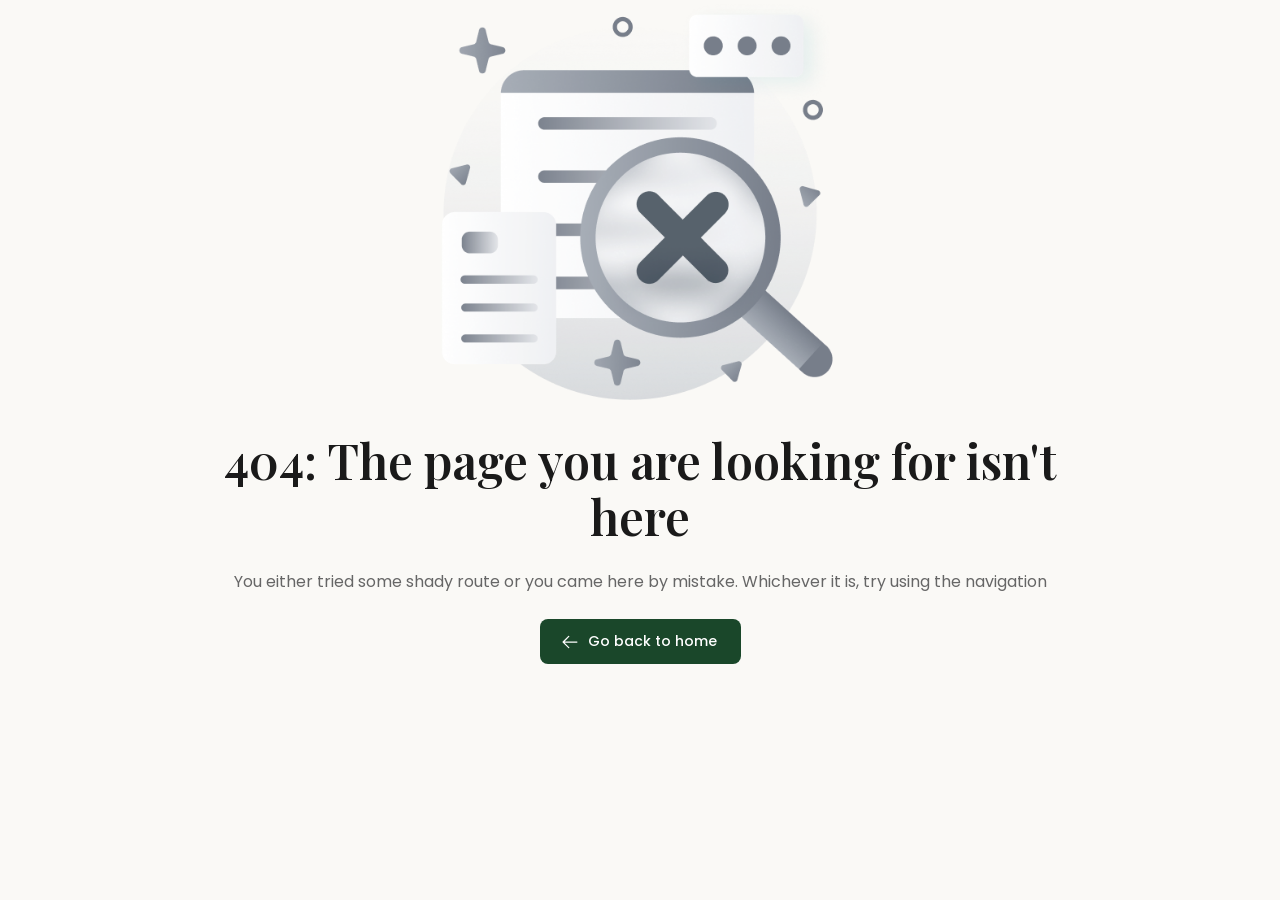
==== 404/index.html @ f844dce5 "deploy: Ismail731404/adfas@ea0cb44b794d1dcf2e2ff3927af89f14ff716cb0" ====
<!DOCTYPE html><!--qWF_VQeGo8_EZ6S8WyjeH--><html lang="fr" class="playfair_display_b4a7e726-module__pFSNSa__variable poppins_3e157e41-module__euozaW__variable"><head><meta charSet="utf-8"/><meta name="viewport" content="width=device-width, initial-scale=1"/><link rel="preload" as="image" href="/assets/error-404.png"/><link rel="stylesheet" href="/_next/static/chunks/2af0fd96972ddc13.css" data-precedence="next"/><link rel="preload" as="script" fetchPriority="low" href="/_next/static/chunks/475fa0f5a019bf38.js"/><script src="/_next/static/chunks/8a8ef77865bda9e6.js" async=""></script><script src="/_next/static/chunks/652ad0aa26265c47.js" async=""></script><script src="/_next/static/chunks/023d923a37d494fc.js" async=""></script><script src="/_next/static/chunks/turbopack-01e0362698073b89.js" async=""></script><script src="/_next/static/chunks/37f4055eabd8ec3e.js" async=""></script><script src="/_next/static/chunks/8a0452ec3f729c28.js" async=""></script><script src="/_next/static/chunks/247eb132b7f7b574.js" async=""></script><script src="/_next/static/chunks/99c4fde0dee5b183.js" async=""></script><meta name="robots" content="noindex"/><meta name="next-size-adjust" content=""/><title>Not found | Myrtea Kit | ADFAS</title><meta name="description" content="ADFAS est une association humanitaire et socio-culturelle œuvrant pour renforcer les liens entre la France et Djibouti. Découvrez nos projets, événements et rejoignez-nous !"/><meta name="author" content="ADFAS"/><meta name="keywords" content="ADFAS,Djibouti,France,association,humanitaire,solidarité,culture djiboutienne,franco-djiboutien"/><meta property="og:title" content="ADFAS - Association Djiboutienne de France pour l&#x27;Amitié et la Solidarité"/><meta property="og:description" content="Association humanitaire et socio-culturelle pour renforcer les liens entre la France et Djibouti."/><meta property="og:url" content="https://adfas.fr/"/><meta property="og:site_name" content="ADFAS"/><meta property="og:locale" content="fr_FR"/><meta property="og:type" content="website"/><meta name="twitter:card" content="summary"/><meta name="twitter:title" content="ADFAS - Association Djiboutienne de France pour l&#x27;Amitié et la Solidarité"/><meta name="twitter:description" content="Association humanitaire et socio-culturelle pour renforcer les liens entre la France et Djibouti."/><script src="/_next/static/chunks/a6dad97d9634a72d.js" noModule=""></script></head><body><div hidden=""><!--$--><!--/$--></div><style data-emotion="css-global d9f7e2">html{-webkit-font-smoothing:antialiased;-moz-osx-font-smoothing:grayscale;box-sizing:border-box;-webkit-text-size-adjust:100%;}*,*::before,*::after{box-sizing:inherit;}strong,b{font-weight:700;}body{margin:0;color:#1a1a1a;font-family:'Poppins',sans-serif;font-size:1rem;line-height:1.7;font-weight:400;background-color:#faf9f6;}@media print{body{background-color:#fff;}}body::backdrop{background-color:#faf9f6;}</style><style data-emotion="css pq4j27">.css-pq4j27{-webkit-align-items:center;-webkit-box-align:center;-ms-flex-align:center;align-items:center;display:-webkit-box;display:-webkit-flex;display:-ms-flexbox;display:flex;-webkit-box-pack:center;-ms-flex-pack:center;-webkit-justify-content:center;justify-content:center;min-height:100%;}</style><main class="MuiBox-root css-pq4j27"><style data-emotion="css 1ny3ri0">.css-1ny3ri0{display:-webkit-box;display:-webkit-flex;display:-ms-flexbox;display:flex;-webkit-flex-direction:column;-ms-flex-direction:column;flex-direction:column;-webkit-align-items:center;-webkit-box-align:center;-ms-flex-align:center;align-items:center;max-width:900px;}.css-1ny3ri0>:not(style):not(style){margin:0;}.css-1ny3ri0>:not(style)~:not(style){margin-top:24px;}</style><div class="MuiStack-root css-1ny3ri0"><div class="MuiBox-root css-0"><style data-emotion="css 1hm4y2z">.css-1hm4y2z{display:inline-block;height:auto;max-width:100%;width:400px;}</style><img class="MuiBox-root css-1hm4y2z" alt="Under development" src="/assets/error-404.png"/></div><style data-emotion="css 1uwu9wa">.css-1uwu9wa{margin:0;font-family:'Playfair Display','Georgia',serif;font-weight:600;font-size:3rem;line-height:1.167;text-align:center;}</style><h3 class="MuiTypography-root MuiTypography-h3 css-1uwu9wa">404: The page you are looking for isn&#x27;t here</h3><style data-emotion="css 3t7s2y">.css-3t7s2y{margin:0;font-family:'Poppins',sans-serif;font-size:1rem;line-height:1.7;font-weight:400;color:#666666;text-align:center;}</style><p class="MuiTypography-root MuiTypography-body1 css-3t7s2y">You either tried some shady route or you came here by mistake. Whichever it is, try using the navigation</p><a href="/"><style data-emotion="css 1008lcg">.css-1008lcg{font-family:'Poppins',sans-serif;font-weight:500;text-transform:none;font-size:0.875rem;line-height:1.75;min-width:64px;padding:6px 16px;border:0;border-radius:8px;-webkit-transition:background-color 250ms cubic-bezier(0.4, 0, 0.2, 1) 0ms,box-shadow 250ms cubic-bezier(0.4, 0, 0.2, 1) 0ms,border-color 250ms cubic-bezier(0.4, 0, 0.2, 1) 0ms,color 250ms cubic-bezier(0.4, 0, 0.2, 1) 0ms;transition:background-color 250ms cubic-bezier(0.4, 0, 0.2, 1) 0ms,box-shadow 250ms cubic-bezier(0.4, 0, 0.2, 1) 0ms,border-color 250ms cubic-bezier(0.4, 0, 0.2, 1) 0ms,color 250ms cubic-bezier(0.4, 0, 0.2, 1) 0ms;color:var(--variant-containedColor);background-color:var(--variant-containedBg);box-shadow:0px 3px 1px -2px rgba(0,0,0,0.2),0px 2px 2px 0px rgba(0,0,0,0.14),0px 1px 5px 0px rgba(0,0,0,0.12);--variant-textColor:#1a472a;--variant-outlinedColor:#1a472a;--variant-outlinedBorder:rgba(26, 71, 42, 0.5);--variant-containedColor:#ffffff;--variant-containedBg:#1a472a;-webkit-transition:background-color 250ms cubic-bezier(0.4, 0, 0.2, 1) 0ms,box-shadow 250ms cubic-bezier(0.4, 0, 0.2, 1) 0ms,border-color 250ms cubic-bezier(0.4, 0, 0.2, 1) 0ms;transition:background-color 250ms cubic-bezier(0.4, 0, 0.2, 1) 0ms,box-shadow 250ms cubic-bezier(0.4, 0, 0.2, 1) 0ms,border-color 250ms cubic-bezier(0.4, 0, 0.2, 1) 0ms;border-radius:8px;padding:10px 24px;-webkit-transition:all 0.3s ease;transition:all 0.3s ease;box-shadow:none;}.css-1008lcg:hover{-webkit-text-decoration:none;text-decoration:none;}.css-1008lcg.Mui-disabled{color:rgba(0, 0, 0, 0.26);}.css-1008lcg:hover{box-shadow:0px 2px 4px -1px rgba(0,0,0,0.2),0px 4px 5px 0px rgba(0,0,0,0.14),0px 1px 10px 0px rgba(0,0,0,0.12);}@media (hover: none){.css-1008lcg:hover{box-shadow:0px 3px 1px -2px rgba(0,0,0,0.2),0px 2px 2px 0px rgba(0,0,0,0.14),0px 1px 5px 0px rgba(0,0,0,0.12);}}.css-1008lcg:active{box-shadow:0px 5px 5px -3px rgba(0,0,0,0.2),0px 8px 10px 1px rgba(0,0,0,0.14),0px 3px 14px 2px rgba(0,0,0,0.12);}.css-1008lcg.Mui-focusVisible{box-shadow:0px 3px 5px -1px rgba(0,0,0,0.2),0px 6px 10px 0px rgba(0,0,0,0.14),0px 1px 18px 0px rgba(0,0,0,0.12);}.css-1008lcg.Mui-disabled{color:rgba(0, 0, 0, 0.26);box-shadow:none;background-color:rgba(0, 0, 0, 0.12);}@media (hover: hover){.css-1008lcg:hover{--variant-containedBg:#0d2818;--variant-textBg:rgba(26, 71, 42, 0.04);--variant-outlinedBorder:#1a472a;--variant-outlinedBg:rgba(26, 71, 42, 0.04);}}.css-1008lcg.MuiButton-loading{color:transparent;}.css-1008lcg:hover{box-shadow:0 4px 12px rgba(26, 71, 42, 0.25);}</style><style data-emotion="css 1jrzif3">.css-1jrzif3{display:-webkit-inline-box;display:-webkit-inline-flex;display:-ms-inline-flexbox;display:inline-flex;-webkit-align-items:center;-webkit-box-align:center;-ms-flex-align:center;align-items:center;-webkit-box-pack:center;-ms-flex-pack:center;-webkit-justify-content:center;justify-content:center;position:relative;box-sizing:border-box;-webkit-tap-highlight-color:transparent;background-color:transparent;outline:0;border:0;margin:0;border-radius:0;padding:0;cursor:pointer;-webkit-user-select:none;-moz-user-select:none;-ms-user-select:none;user-select:none;vertical-align:middle;-moz-appearance:none;-webkit-appearance:none;-webkit-text-decoration:none;text-decoration:none;color:inherit;font-family:'Poppins',sans-serif;font-weight:500;text-transform:none;font-size:0.875rem;line-height:1.75;min-width:64px;padding:6px 16px;border:0;border-radius:8px;-webkit-transition:background-color 250ms cubic-bezier(0.4, 0, 0.2, 1) 0ms,box-shadow 250ms cubic-bezier(0.4, 0, 0.2, 1) 0ms,border-color 250ms cubic-bezier(0.4, 0, 0.2, 1) 0ms,color 250ms cubic-bezier(0.4, 0, 0.2, 1) 0ms;transition:background-color 250ms cubic-bezier(0.4, 0, 0.2, 1) 0ms,box-shadow 250ms cubic-bezier(0.4, 0, 0.2, 1) 0ms,border-color 250ms cubic-bezier(0.4, 0, 0.2, 1) 0ms,color 250ms cubic-bezier(0.4, 0, 0.2, 1) 0ms;color:var(--variant-containedColor);background-color:var(--variant-containedBg);box-shadow:0px 3px 1px -2px rgba(0,0,0,0.2),0px 2px 2px 0px rgba(0,0,0,0.14),0px 1px 5px 0px rgba(0,0,0,0.12);--variant-textColor:#1a472a;--variant-outlinedColor:#1a472a;--variant-outlinedBorder:rgba(26, 71, 42, 0.5);--variant-containedColor:#ffffff;--variant-containedBg:#1a472a;-webkit-transition:background-color 250ms cubic-bezier(0.4, 0, 0.2, 1) 0ms,box-shadow 250ms cubic-bezier(0.4, 0, 0.2, 1) 0ms,border-color 250ms cubic-bezier(0.4, 0, 0.2, 1) 0ms;transition:background-color 250ms cubic-bezier(0.4, 0, 0.2, 1) 0ms,box-shadow 250ms cubic-bezier(0.4, 0, 0.2, 1) 0ms,border-color 250ms cubic-bezier(0.4, 0, 0.2, 1) 0ms;border-radius:8px;padding:10px 24px;-webkit-transition:all 0.3s ease;transition:all 0.3s ease;box-shadow:none;}.css-1jrzif3::-moz-focus-inner{border-style:none;}.css-1jrzif3.Mui-disabled{pointer-events:none;cursor:default;}@media print{.css-1jrzif3{-webkit-print-color-adjust:exact;color-adjust:exact;}}.css-1jrzif3:hover{-webkit-text-decoration:none;text-decoration:none;}.css-1jrzif3.Mui-disabled{color:rgba(0, 0, 0, 0.26);}.css-1jrzif3:hover{box-shadow:0px 2px 4px -1px rgba(0,0,0,0.2),0px 4px 5px 0px rgba(0,0,0,0.14),0px 1px 10px 0px rgba(0,0,0,0.12);}@media (hover: none){.css-1jrzif3:hover{box-shadow:0px 3px 1px -2px rgba(0,0,0,0.2),0px 2px 2px 0px rgba(0,0,0,0.14),0px 1px 5px 0px rgba(0,0,0,0.12);}}.css-1jrzif3:active{box-shadow:0px 5px 5px -3px rgba(0,0,0,0.2),0px 8px 10px 1px rgba(0,0,0,0.14),0px 3px 14px 2px rgba(0,0,0,0.12);}.css-1jrzif3.Mui-focusVisible{box-shadow:0px 3px 5px -1px rgba(0,0,0,0.2),0px 6px 10px 0px rgba(0,0,0,0.14),0px 1px 18px 0px rgba(0,0,0,0.12);}.css-1jrzif3.Mui-disabled{color:rgba(0, 0, 0, 0.26);box-shadow:none;background-color:rgba(0, 0, 0, 0.12);}@media (hover: hover){.css-1jrzif3:hover{--variant-containedBg:#0d2818;--variant-textBg:rgba(26, 71, 42, 0.04);--variant-outlinedBorder:#1a472a;--variant-outlinedBg:rgba(26, 71, 42, 0.04);}}.css-1jrzif3.MuiButton-loading{color:transparent;}.css-1jrzif3:hover{box-shadow:0 4px 12px rgba(26, 71, 42, 0.25);}</style><button class="MuiButtonBase-root MuiButton-root MuiButton-contained MuiButton-containedPrimary MuiButton-sizeMedium MuiButton-containedSizeMedium MuiButton-colorPrimary MuiButton-root MuiButton-contained MuiButton-containedPrimary MuiButton-sizeMedium MuiButton-containedSizeMedium MuiButton-colorPrimary css-1jrzif3" tabindex="0" type="button"><style data-emotion="css cveorv">.css-cveorv{display:inherit;margin-right:8px;margin-left:-4px;}.css-cveorv>*:nth-of-type(1){font-size:20px;}</style><span class="MuiButton-icon MuiButton-startIcon MuiButton-iconSizeMedium css-cveorv"><svg xmlns="http://www.w3.org/2000/svg" width="1em" height="1em" fill="currentColor" viewBox="0 0 256 256"><path d="M224,128a8,8,0,0,1-8,8H59.31l58.35,58.34a8,8,0,0,1-11.32,11.32l-72-72a8,8,0,0,1,0-11.32l72-72a8,8,0,0,1,11.32,11.32L59.31,120H216A8,8,0,0,1,224,128Z"></path></svg></span>Go back to home</button></a></div></main><!--$--><!--/$--><script src="/_next/static/chunks/475fa0f5a019bf38.js" id="_R_" async=""></script><script>(self.__next_f=self.__next_f||[]).push([0])</script><script>self.__next_f.push([1,"1:\"$Sreact.fragment\"\n2:I[63085,[\"/_next/static/chunks/37f4055eabd8ec3e.js\",\"/_next/static/chunks/8a0452ec3f729c28.js\",\"/_next/static/chunks/247eb132b7f7b574.js\"],\"AdfasThemeProvider\"]\n3:I[39756,[\"/_next/static/chunks/37f4055eabd8ec3e.js\",\"/_next/static/chunks/8a0452ec3f729c28.js\",\"/_next/static/chunks/247eb132b7f7b574.js\"],\"default\"]\n4:I[37457,[\"/_next/static/chunks/37f4055eabd8ec3e.js\",\"/_next/static/chunks/8a0452ec3f729c28.js\",\"/_next/static/chunks/247eb132b7f7b574.js\"],\"default\"]\n5:I[19646,[\"/_next/static/chunks/37f4055eabd8ec3e.js\",\"/_next/static/chunks/8a0452ec3f729c28.js\",\"/_next/static/chunks/247eb132b7f7b574.js\",\"/_next/static/chunks/99c4fde0dee5b183.js\"],\"default\"]\n6:I[614,[\"/_next/static/chunks/37f4055eabd8ec3e.js\",\"/_next/static/chunks/8a0452ec3f729c28.js\",\"/_next/static/chunks/247eb132b7f7b574.js\",\"/_next/static/chunks/99c4fde0dee5b183.js\"],\"default\"]\n7:I[26863,[\"/_next/static/chunks/37f4055eabd8ec3e.js\",\"/_next/static/chunks/8a0452ec3f729c28.js\",\"/_next/static/chunks/247eb132b7f7b574.js\",\"/_next/static/chunks/99c4fde0dee5b183.js\"],\"default\"]\n8:I[22016,[\"/_next/static/chunks/37f4055eabd8ec3e.js\",\"/_next/static/chunks/8a0452ec3f729c28.js\",\"/_next/static/chunks/247eb132b7f7b574.js\",\"/_next/static/chunks/99c4fde0dee5b183.js\"],\"\"]\n9:I[36807,[\"/_next/static/chunks/37f4055eabd8ec3e.js\",\"/_next/static/chunks/8a0452ec3f729c28.js\",\"/_next/static/chunks/247eb132b7f7b574.js\",\"/_next/static/chunks/99c4fde0dee5b183.js\"],\"default\"]\na:I[97367,[\"/_next/static/chunks/37f4055eabd8ec3e.js\",\"/_next/static/chunks/8a0452ec3f729c28.js\",\"/_next/static/chunks/247eb132b7f7b574.js\"],\"OutletBoundary\"]\nb:\"$Sreact.suspense\"\nd:I[97367,[\"/_next/static/chunks/37f4055eabd8ec3e.js\",\"/_next/static/chunks/8a0452ec3f729c28.js\",\"/_next/static/chunks/247eb132b7f7b574.js\"],\"ViewportBoundary\"]\nf:I[97367,[\"/_next/static/chunks/37f4055eabd8ec3e.js\",\"/_next/static/chunks/8a0452ec3f729c28.js\",\"/_next/static/chunks/247eb132b7f7b574.js\"],\"MetadataBoundary\"]\n11:I[68027,[\"/_next/static/chunks/37f4055eabd8ec3e.js\",\"/_next/static/chunks/8a0452ec3f729c28.js\",\"/_next/static/chunks/247eb132b7f7b574.js\"],\"default\"]\n:HL[\"/_next/static/chunks/2af0fd96972ddc13.css\",\"style\"]\n"])</script><script>self.__next_f.push([1,"0:{\"P\":null,\"b\":\"qWF-VQeGo8_EZ6S8WyjeH\",\"c\":[\"\",\"_not-found\",\"\"],\"q\":\"\",\"i\":false,\"f\":[[[\"\",{\"children\":[\"/_not-found\",{\"children\":[\"__PAGE__\",{}]}]},\"$undefined\",\"$undefined\",true],[[\"$\",\"$1\",\"c\",{\"children\":[[[\"$\",\"link\",\"0\",{\"rel\":\"stylesheet\",\"href\":\"/_next/static/chunks/2af0fd96972ddc13.css\",\"precedence\":\"next\",\"crossOrigin\":\"$undefined\",\"nonce\":\"$undefined\"}],[\"$\",\"script\",\"script-0\",{\"src\":\"/_next/static/chunks/37f4055eabd8ec3e.js\",\"async\":true,\"nonce\":\"$undefined\"}],[\"$\",\"script\",\"script-1\",{\"src\":\"/_next/static/chunks/8a0452ec3f729c28.js\",\"async\":true,\"nonce\":\"$undefined\"}],[\"$\",\"script\",\"script-2\",{\"src\":\"/_next/static/chunks/247eb132b7f7b574.js\",\"async\":true,\"nonce\":\"$undefined\"}]],[\"$\",\"html\",null,{\"lang\":\"fr\",\"className\":\"playfair_display_b4a7e726-module__pFSNSa__variable poppins_3e157e41-module__euozaW__variable\",\"children\":[\"$\",\"body\",null,{\"children\":[\"$\",\"$L2\",null,{\"children\":[\"$\",\"$L3\",null,{\"parallelRouterKey\":\"children\",\"error\":\"$undefined\",\"errorStyles\":\"$undefined\",\"errorScripts\":\"$undefined\",\"template\":[\"$\",\"$L4\",null,{}],\"templateStyles\":\"$undefined\",\"templateScripts\":\"$undefined\",\"notFound\":[[\"$\",\"$L5\",null,{\"component\":\"main\",\"sx\":{\"alignItems\":\"center\",\"display\":\"flex\",\"justifyContent\":\"center\",\"minHeight\":\"100%\"},\"children\":[\"$\",\"$L6\",null,{\"spacing\":3,\"sx\":{\"alignItems\":\"center\",\"maxWidth\":\"md\"},\"children\":[[\"$\",\"$L5\",null,{\"children\":[\"$\",\"$L5\",null,{\"component\":\"img\",\"alt\":\"Under development\",\"src\":\"/assets/error-404.png\",\"sx\":{\"display\":\"inline-block\",\"height\":\"auto\",\"maxWidth\":\"100%\",\"width\":\"400px\"}}]}],[\"$\",\"$L7\",null,{\"variant\":\"h3\",\"sx\":{\"textAlign\":\"center\"},\"children\":\"404: The page you are looking for isn't here\"}],[\"$\",\"$L7\",null,{\"color\":\"text.secondary\",\"variant\":\"body1\",\"sx\":{\"textAlign\":\"center\"},\"children\":\"You either tried some shady route or you came here by mistake. Whichever it is, try using the navigation\"}],[\"$\",\"$L8\",null,{\"href\":\"/\",\"passHref\":true,\"children\":[\"$\",\"$L9\",null,{\"startIcon\":[\"$\",\"svg\",null,{\"ref\":\"$undefined\",\"xmlns\":\"http://www.w3.org/2000/svg\",\"width\":\"1em\",\"height\":\"1em\",\"fill\":\"currentColor\",\"viewBox\":\"0 0 256 256\",\"transform\":\"$undefined\",\"children\":[false,\"$undefined\",[\"$\",\"path\",null,{\"d\":\"M224,128a8,8,0,0,1-8,8H59.31l58.35,58.34a8,8,0,0,1-11.32,11.32l-72-72a8,8,0,0,1,0-11.32l72-72a8,8,0,0,1,11.32,11.32L59.31,120H216A8,8,0,0,1,224,128Z\"}]]}],\"variant\":\"contained\",\"children\":\"Go back to home\"}]}]]}]}],[]],\"forbidden\":\"$undefined\",\"unauthorized\":\"$undefined\"}]}]}]}]]}],{\"children\":[[\"$\",\"$1\",\"c\",{\"children\":[null,[\"$\",\"$L3\",null,{\"parallelRouterKey\":\"children\",\"error\":\"$undefined\",\"errorStyles\":\"$undefined\",\"errorScripts\":\"$undefined\",\"template\":[\"$\",\"$L4\",null,{}],\"templateStyles\":\"$undefined\",\"templateScripts\":\"$undefined\",\"notFound\":\"$undefined\",\"forbidden\":\"$undefined\",\"unauthorized\":\"$undefined\"}]]}],{\"children\":[[\"$\",\"$1\",\"c\",{\"children\":[[\"$\",\"$L5\",null,{\"component\":\"main\",\"sx\":{\"alignItems\":\"center\",\"display\":\"flex\",\"justifyContent\":\"center\",\"minHeight\":\"100%\"},\"children\":[\"$\",\"$L6\",null,{\"spacing\":3,\"sx\":{\"alignItems\":\"center\",\"maxWidth\":\"md\"},\"children\":[[\"$\",\"$L5\",null,{\"children\":[\"$\",\"$L5\",null,{\"component\":\"img\",\"alt\":\"Under development\",\"src\":\"/assets/error-404.png\",\"sx\":{\"display\":\"inline-block\",\"height\":\"auto\",\"maxWidth\":\"100%\",\"width\":\"400px\"}}]}],[\"$\",\"$L7\",null,{\"variant\":\"h3\",\"sx\":{\"textAlign\":\"center\"},\"children\":\"404: The page you are looking for isn't here\"}],[\"$\",\"$L7\",null,{\"color\":\"text.secondary\",\"variant\":\"body1\",\"sx\":{\"textAlign\":\"center\"},\"children\":\"You either tried some shady route or you came here by mistake. Whichever it is, try using the navigation\"}],[\"$\",\"$L8\",null,{\"href\":\"/\",\"passHref\":true,\"children\":[\"$\",\"$L9\",null,{\"startIcon\":[\"$\",\"svg\",null,{\"ref\":\"$undefined\",\"xmlns\":\"http://www.w3.org/2000/svg\",\"width\":\"1em\",\"height\":\"1em\",\"fill\":\"currentColor\",\"viewBox\":\"0 0 256 256\",\"transform\":\"$undefined\",\"children\":[false,\"$undefined\",\"$0:f:0:1:0:props:children:1:props:children:props:children:props:children:props:notFound:0:props:children:props:children:3:props:children:props:startIcon:props:children:2\"]}],\"variant\":\"contained\",\"children\":\"Go back to home\"}]}]]}]}],[[\"$\",\"script\",\"script-0\",{\"src\":\"/_next/static/chunks/99c4fde0dee5b183.js\",\"async\":true,\"nonce\":\"$undefined\"}]],[\"$\",\"$La\",null,{\"children\":[\"$\",\"$b\",null,{\"name\":\"Next.MetadataOutlet\",\"children\":\"$@c\"}]}]]}],{},null,false,false]},null,false,false]},null,false,false],[\"$\",\"$1\",\"h\",{\"children\":[[\"$\",\"meta\",null,{\"name\":\"robots\",\"content\":\"noindex\"}],[\"$\",\"$Ld\",null,{\"children\":\"$@e\"}],[\"$\",\"div\",null,{\"hidden\":true,\"children\":[\"$\",\"$Lf\",null,{\"children\":[\"$\",\"$b\",null,{\"name\":\"Next.Metadata\",\"children\":\"$@10\"}]}]}],[\"$\",\"meta\",null,{\"name\":\"next-size-adjust\",\"content\":\"\"}]]}],false]],\"m\":\"$undefined\",\"G\":[\"$11\",\"$undefined\"],\"S\":true}\n"])</script><script>self.__next_f.push([1,"e:[[\"$\",\"meta\",\"0\",{\"charSet\":\"utf-8\"}],[\"$\",\"meta\",\"1\",{\"name\":\"viewport\",\"content\":\"width=device-width, initial-scale=1\"}]]\n"])</script><script>self.__next_f.push([1,"10:[[\"$\",\"title\",\"0\",{\"children\":\"Not found | Myrtea Kit | ADFAS\"}],[\"$\",\"meta\",\"1\",{\"name\":\"description\",\"content\":\"ADFAS est une association humanitaire et socio-culturelle œuvrant pour renforcer les liens entre la France et Djibouti. Découvrez nos projets, événements et rejoignez-nous !\"}],[\"$\",\"meta\",\"2\",{\"name\":\"author\",\"content\":\"ADFAS\"}],[\"$\",\"meta\",\"3\",{\"name\":\"keywords\",\"content\":\"ADFAS,Djibouti,France,association,humanitaire,solidarité,culture djiboutienne,franco-djiboutien\"}],[\"$\",\"meta\",\"4\",{\"property\":\"og:title\",\"content\":\"ADFAS - Association Djiboutienne de France pour l'Amitié et la Solidarité\"}],[\"$\",\"meta\",\"5\",{\"property\":\"og:description\",\"content\":\"Association humanitaire et socio-culturelle pour renforcer les liens entre la France et Djibouti.\"}],[\"$\",\"meta\",\"6\",{\"property\":\"og:url\",\"content\":\"https://adfas.fr/\"}],[\"$\",\"meta\",\"7\",{\"property\":\"og:site_name\",\"content\":\"ADFAS\"}],[\"$\",\"meta\",\"8\",{\"property\":\"og:locale\",\"content\":\"fr_FR\"}],[\"$\",\"meta\",\"9\",{\"property\":\"og:type\",\"content\":\"website\"}],[\"$\",\"meta\",\"10\",{\"name\":\"twitter:card\",\"content\":\"summary\"}],[\"$\",\"meta\",\"11\",{\"name\":\"twitter:title\",\"content\":\"ADFAS - Association Djiboutienne de France pour l'Amitié et la Solidarité\"}],[\"$\",\"meta\",\"12\",{\"name\":\"twitter:description\",\"content\":\"Association humanitaire et socio-culturelle pour renforcer les liens entre la France et Djibouti.\"}]]\n"])</script><script>self.__next_f.push([1,"c:null\n"])</script></body></html>
---- _next/static/chunks/2af0fd96972ddc13.css ----
@font-face{font-family:Playfair Display;font-style:normal;font-weight:400 900;font-display:swap;src:url(../media/65c558afe41e89d6-s.e2c8389a.woff2)format("woff2");unicode-range:U+301,U+400-45F,U+490-491,U+4B0-4B1,U+2116}@font-face{font-family:Playfair Display;font-style:normal;font-weight:400 900;font-display:swap;src:url(../media/14e23f9b59180572-s.9c448f3c.woff2)format("woff2");unicode-range:U+102-103,U+110-111,U+128-129,U+168-169,U+1A0-1A1,U+1AF-1B0,U+300-301,U+303-304,U+308-309,U+323,U+329,U+1EA0-1EF9,U+20AB}@font-face{font-family:Playfair Display;font-style:normal;font-weight:400 900;font-display:swap;src:url(../media/b49b0d9b851e4899-s.4f3fa681.woff2)format("woff2");unicode-range:U+100-2BA,U+2BD-2C5,U+2C7-2CC,U+2CE-2D7,U+2DD-2FF,U+304,U+308,U+329,U+1D00-1DBF,U+1E00-1E9F,U+1EF2-1EFF,U+2020,U+20A0-20AB,U+20AD-20C0,U+2113,U+2C60-2C7F,U+A720-A7FF}@font-face{font-family:Playfair Display;font-style:normal;font-weight:400 900;font-display:swap;src:url(../media/2a65768255d6b625-s.p.d19752fb.woff2)format("woff2");unicode-range:U+??,U+131,U+152-153,U+2BB-2BC,U+2C6,U+2DA,U+2DC,U+304,U+308,U+329,U+2000-206F,U+20AC,U+2122,U+2191,U+2193,U+2212,U+2215,U+FEFF,U+FFFD}@font-face{font-family:Playfair Display Fallback;src:local(Times New Roman);ascent-override:97.25%;descent-override:22.56%;line-gap-override:0.0%;size-adjust:111.26%}.playfair_display_b4a7e726-module__pFSNSa__className{font-family:Playfair Display,Playfair Display Fallback;font-style:normal}.playfair_display_b4a7e726-module__pFSNSa__variable{--font-playfair:"Playfair Display","Playfair Display Fallback"}
@font-face{font-family:Poppins;font-style:normal;font-weight:300;font-display:swap;src:url(../media/7e832ad540183e91-s.a2f18b1a.woff2)format("woff2");unicode-range:U+900-97F,U+1CD0-1CF9,U+200C-200D,U+20A8,U+20B9,U+20F0,U+25CC,U+A830-A839,U+A8E0-A8FF,U+11B00-11B09}@font-face{font-family:Poppins;font-style:normal;font-weight:300;font-display:swap;src:url(../media/2094fb60fd9c8287-s.3ed55436.woff2)format("woff2");unicode-range:U+100-2BA,U+2BD-2C5,U+2C7-2CC,U+2CE-2D7,U+2DD-2FF,U+304,U+308,U+329,U+1D00-1DBF,U+1E00-1E9F,U+1EF2-1EFF,U+2020,U+20A0-20AB,U+20AD-20C0,U+2113,U+2C60-2C7F,U+A720-A7FF}@font-face{font-family:Poppins;font-style:normal;font-weight:300;font-display:swap;src:url(../media/c875c6f5d3e977ac-s.p.80fc2c9e.woff2)format("woff2");unicode-range:U+??,U+131,U+152-153,U+2BB-2BC,U+2C6,U+2DA,U+2DC,U+304,U+308,U+329,U+2000-206F,U+20AC,U+2122,U+2191,U+2193,U+2212,U+2215,U+FEFF,U+FFFD}@font-face{font-family:Poppins;font-style:normal;font-weight:400;font-display:swap;src:url(../media/41e95f694c5c4549-s.666bad7d.woff2)format("woff2");unicode-range:U+900-97F,U+1CD0-1CF9,U+200C-200D,U+20A8,U+20B9,U+20F0,U+25CC,U+A830-A839,U+A8E0-A8FF,U+11B00-11B09}@font-face{font-family:Poppins;font-style:normal;font-weight:400;font-display:swap;src:url(../media/6c55a692938ebbbc-s.0a77efb4.woff2)format("woff2");unicode-range:U+100-2BA,U+2BD-2C5,U+2C7-2CC,U+2CE-2D7,U+2DD-2FF,U+304,U+308,U+329,U+1D00-1DBF,U+1E00-1E9F,U+1EF2-1EFF,U+2020,U+20A0-20AB,U+20AD-20C0,U+2113,U+2C60-2C7F,U+A720-A7FF}@font-face{font-family:Poppins;font-style:normal;font-weight:400;font-display:swap;src:url(../media/a218039a3287bcfd-s.p.4a23d71b.woff2)format("woff2");unicode-range:U+??,U+131,U+152-153,U+2BB-2BC,U+2C6,U+2DA,U+2DC,U+304,U+308,U+329,U+2000-206F,U+20AC,U+2122,U+2191,U+2193,U+2212,U+2215,U+FEFF,U+FFFD}@font-face{font-family:Poppins;font-style:normal;font-weight:500;font-display:swap;src:url(../media/bdc7e24a509eb931-s.43b0b13e.woff2)format("woff2");unicode-range:U+900-97F,U+1CD0-1CF9,U+200C-200D,U+20A8,U+20B9,U+20F0,U+25CC,U+A830-A839,U+A8E0-A8FF,U+11B00-11B09}@font-face{font-family:Poppins;font-style:normal;font-weight:500;font-display:swap;src:url(../media/0da9c7f357bd9d4d-s.b2288445.woff2)format("woff2");unicode-range:U+100-2BA,U+2BD-2C5,U+2C7-2CC,U+2CE-2D7,U+2DD-2FF,U+304,U+308,U+329,U+1D00-1DBF,U+1E00-1E9F,U+1EF2-1EFF,U+2020,U+20A0-20AB,U+20AD-20C0,U+2113,U+2C60-2C7F,U+A720-A7FF}@font-face{font-family:Poppins;font-style:normal;font-weight:500;font-display:swap;src:url(../media/8e6fa89aa22d24ec-s.p.3aec397d.woff2)format("woff2");unicode-range:U+??,U+131,U+152-153,U+2BB-2BC,U+2C6,U+2DA,U+2DC,U+304,U+308,U+329,U+2000-206F,U+20AC,U+2122,U+2191,U+2193,U+2212,U+2215,U+FEFF,U+FFFD}@font-face{font-family:Poppins;font-style:normal;font-weight:600;font-display:swap;src:url(../media/0a7740363b4d4863-s.95e4158a.woff2)format("woff2");unicode-range:U+900-97F,U+1CD0-1CF9,U+200C-200D,U+20A8,U+20B9,U+20F0,U+25CC,U+A830-A839,U+A8E0-A8FF,U+11B00-11B09}@font-face{font-family:Poppins;font-style:normal;font-weight:600;font-display:swap;src:url(../media/5f9d24ebef5d5292-s.bd593fbe.woff2)format("woff2");unicode-range:U+100-2BA,U+2BD-2C5,U+2C7-2CC,U+2CE-2D7,U+2DD-2FF,U+304,U+308,U+329,U+1D00-1DBF,U+1E00-1E9F,U+1EF2-1EFF,U+2020,U+20A0-20AB,U+20AD-20C0,U+2113,U+2C60-2C7F,U+A720-A7FF}@font-face{font-family:Poppins;font-style:normal;font-weight:600;font-display:swap;src:url(../media/e2334d715941921e-s.p.d82a9aff.woff2)format("woff2");unicode-range:U+??,U+131,U+152-153,U+2BB-2BC,U+2C6,U+2DA,U+2DC,U+304,U+308,U+329,U+2000-206F,U+20AC,U+2122,U+2191,U+2193,U+2212,U+2215,U+FEFF,U+FFFD}@font-face{font-family:Poppins;font-style:normal;font-weight:700;font-display:swap;src:url(../media/b53057dbf91a7acf-s.c55744ae.woff2)format("woff2");unicode-range:U+900-97F,U+1CD0-1CF9,U+200C-200D,U+20A8,U+20B9,U+20F0,U+25CC,U+A830-A839,U+A8E0-A8FF,U+11B00-11B09}@font-face{font-family:Poppins;font-style:normal;font-weight:700;font-display:swap;src:url(../media/798ea22d9983e047-s.b460e02c.woff2)format("woff2");unicode-range:U+100-2BA,U+2BD-2C5,U+2C7-2CC,U+2CE-2D7,U+2DD-2FF,U+304,U+308,U+329,U+1D00-1DBF,U+1E00-1E9F,U+1EF2-1EFF,U+2020,U+20A0-20AB,U+20AD-20C0,U+2113,U+2C60-2C7F,U+A720-A7FF}@font-face{font-family:Poppins;font-style:normal;font-weight:700;font-display:swap;src:url(../media/47fe1b7cd6e6ed85-s.p.855a563b.woff2)format("woff2");unicode-range:U+??,U+131,U+152-153,U+2BB-2BC,U+2C6,U+2DA,U+2DC,U+304,U+308,U+329,U+2000-206F,U+20AC,U+2122,U+2191,U+2193,U+2212,U+2215,U+FEFF,U+FFFD}@font-face{font-family:Poppins Fallback;src:local(Arial);ascent-override:93.62%;descent-override:31.21%;line-gap-override:8.92%;size-adjust:112.16%}.poppins_3e157e41-module__euozaW__className{font-family:Poppins,Poppins Fallback;font-style:normal}.poppins_3e157e41-module__euozaW__variable{--font-poppins:"Poppins","Poppins Fallback"}
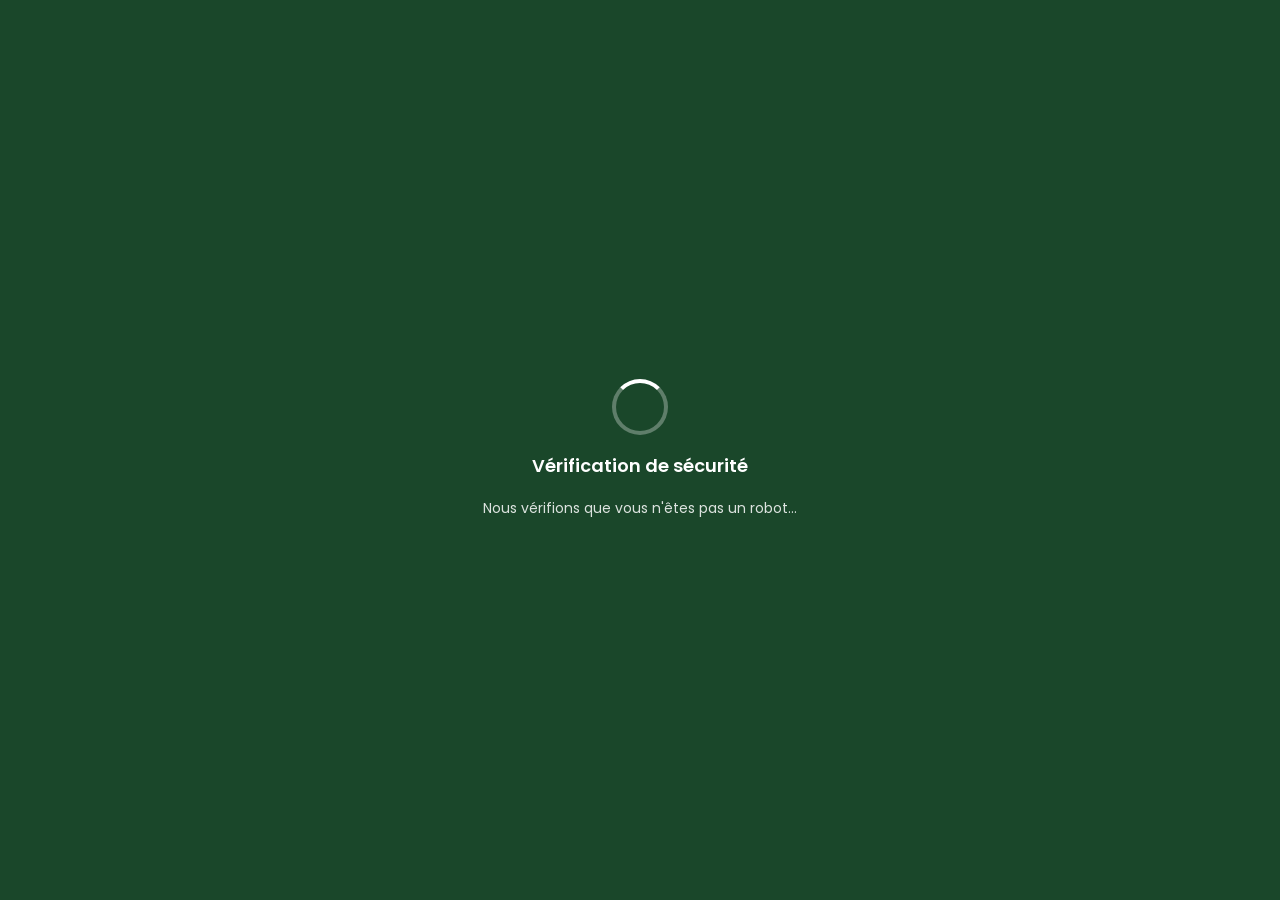
==== commit 1f14e145: "deploy: Ismail731404/adfas@05387b2ab9f971224b69bed9c19b661ad78ec18e" ====
--- a/404/index.html
+++ b/404/index.html
@@ -1 +1,4 @@
-<!DOCTYPE html><!--qWF_VQeGo8_EZ6S8WyjeH--><html lang="fr" class="playfair_display_b4a7e726-module__pFSNSa__variable poppins_3e157e41-module__euozaW__variable"><head><meta charSet="utf-8"/><meta name="viewport" content="width=device-width, initial-scale=1"/><link rel="preload" as="image" href="/assets/error-404.png"/><link rel="stylesheet" href="/_next/static/chunks/2af0fd96972ddc13.css" data-precedence="next"/><link rel="preload" as="script" fetchPriority="low" href="/_next/static/chunks/475fa0f5a019bf38.js"/><script src="/_next/static/chunks/8a8ef77865bda9e6.js" async=""></script><script src="/_next/static/chunks/652ad0aa26265c47.js" async=""></script><script src="/_next/static/chunks/023d923a37d494fc.js" async=""></script><script src="/_next/static/chunks/turbopack-01e0362698073b89.js" async=""></script><script src="/_next/static/chunks/37f4055eabd8ec3e.js" async=""></script><script src="/_next/static/chunks/8a0452ec3f729c28.js" async=""></script><script src="/_next/static/chunks/247eb132b7f7b574.js" async=""></script><script src="/_next/static/chunks/99c4fde0dee5b183.js" async=""></script><meta name="robots" content="noindex"/><meta name="next-size-adjust" content=""/><title>Not found | Myrtea Kit | ADFAS</title><meta name="description" content="ADFAS est une association humanitaire et socio-culturelle œuvrant pour renforcer les liens entre la France et Djibouti. Découvrez nos projets, événements et rejoignez-nous !"/><meta name="author" content="ADFAS"/><meta name="keywords" content="ADFAS,Djibouti,France,association,humanitaire,solidarité,culture djiboutienne,franco-djiboutien"/><meta property="og:title" content="ADFAS - Association Djiboutienne de France pour l&#x27;Amitié et la Solidarité"/><meta property="og:description" content="Association humanitaire et socio-culturelle pour renforcer les liens entre la France et Djibouti."/><meta property="og:url" content="https://adfas.fr/"/><meta property="og:site_name" content="ADFAS"/><meta property="og:locale" content="fr_FR"/><meta property="og:type" content="website"/><meta name="twitter:card" content="summary"/><meta name="twitter:title" content="ADFAS - Association Djiboutienne de France pour l&#x27;Amitié et la Solidarité"/><meta name="twitter:description" content="Association humanitaire et socio-culturelle pour renforcer les liens entre la France et Djibouti."/><script src="/_next/static/chunks/a6dad97d9634a72d.js" noModule=""></script></head><body><div hidden=""><!--$--><!--/$--></div><style data-emotion="css-global d9f7e2">html{-webkit-font-smoothing:antialiased;-moz-osx-font-smoothing:grayscale;box-sizing:border-box;-webkit-text-size-adjust:100%;}*,*::before,*::after{box-sizing:inherit;}strong,b{font-weight:700;}body{margin:0;color:#1a1a1a;font-family:'Poppins',sans-serif;font-size:1rem;line-height:1.7;font-weight:400;background-color:#faf9f6;}@media print{body{background-color:#fff;}}body::backdrop{background-color:#faf9f6;}</style><style data-emotion="css pq4j27">.css-pq4j27{-webkit-align-items:center;-webkit-box-align:center;-ms-flex-align:center;align-items:center;display:-webkit-box;display:-webkit-flex;display:-ms-flexbox;display:flex;-webkit-box-pack:center;-ms-flex-pack:center;-webkit-justify-content:center;justify-content:center;min-height:100%;}</style><main class="MuiBox-root css-pq4j27"><style data-emotion="css 1ny3ri0">.css-1ny3ri0{display:-webkit-box;display:-webkit-flex;display:-ms-flexbox;display:flex;-webkit-flex-direction:column;-ms-flex-direction:column;flex-direction:column;-webkit-align-items:center;-webkit-box-align:center;-ms-flex-align:center;align-items:center;max-width:900px;}.css-1ny3ri0>:not(style):not(style){margin:0;}.css-1ny3ri0>:not(style)~:not(style){margin-top:24px;}</style><div class="MuiStack-root css-1ny3ri0"><div class="MuiBox-root css-0"><style data-emotion="css 1hm4y2z">.css-1hm4y2z{display:inline-block;height:auto;max-width:100%;width:400px;}</style><img class="MuiBox-root css-1hm4y2z" alt="Under development" src="/assets/error-404.png"/></div><style data-emotion="css 1uwu9wa">.css-1uwu9wa{margin:0;font-family:'Playfair Display','Georgia',serif;font-weight:600;font-size:3rem;line-height:1.167;text-align:center;}</style><h3 class="MuiTypography-root MuiTypography-h3 css-1uwu9wa">404: The page you are looking for isn&#x27;t here</h3><style data-emotion="css 3t7s2y">.css-3t7s2y{margin:0;font-family:'Poppins',sans-serif;font-size:1rem;line-height:1.7;font-weight:400;color:#666666;text-align:center;}</style><p class="MuiTypography-root MuiTypography-body1 css-3t7s2y">You either tried some shady route or you came here by mistake. Whichever it is, try using the navigation</p><a href="/"><style data-emotion="css 1008lcg">.css-1008lcg{font-family:'Poppins',sans-serif;font-weight:500;text-transform:none;font-size:0.875rem;line-height:1.75;min-width:64px;padding:6px 16px;border:0;border-radius:8px;-webkit-transition:background-color 250ms cubic-bezier(0.4, 0, 0.2, 1) 0ms,box-shadow 250ms cubic-bezier(0.4, 0, 0.2, 1) 0ms,border-color 250ms cubic-bezier(0.4, 0, 0.2, 1) 0ms,color 250ms cubic-bezier(0.4, 0, 0.2, 1) 0ms;transition:background-color 250ms cubic-bezier(0.4, 0, 0.2, 1) 0ms,box-shadow 250ms cubic-bezier(0.4, 0, 0.2, 1) 0ms,border-color 250ms cubic-bezier(0.4, 0, 0.2, 1) 0ms,color 250ms cubic-bezier(0.4, 0, 0.2, 1) 0ms;color:var(--variant-containedColor);background-color:var(--variant-containedBg);box-shadow:0px 3px 1px -2px rgba(0,0,0,0.2),0px 2px 2px 0px rgba(0,0,0,0.14),0px 1px 5px 0px rgba(0,0,0,0.12);--variant-textColor:#1a472a;--variant-outlinedColor:#1a472a;--variant-outlinedBorder:rgba(26, 71, 42, 0.5);--variant-containedColor:#ffffff;--variant-containedBg:#1a472a;-webkit-transition:background-color 250ms cubic-bezier(0.4, 0, 0.2, 1) 0ms,box-shadow 250ms cubic-bezier(0.4, 0, 0.2, 1) 0ms,border-color 250ms cubic-bezier(0.4, 0, 0.2, 1) 0ms;transition:background-color 250ms cubic-bezier(0.4, 0, 0.2, 1) 0ms,box-shadow 250ms cubic-bezier(0.4, 0, 0.2, 1) 0ms,border-color 250ms cubic-bezier(0.4, 0, 0.2, 1) 0ms;border-radius:8px;padding:10px 24px;-webkit-transition:all 0.3s ease;transition:all 0.3s ease;box-shadow:none;}.css-1008lcg:hover{-webkit-text-decoration:none;text-decoration:none;}.css-1008lcg.Mui-disabled{color:rgba(0, 0, 0, 0.26);}.css-1008lcg:hover{box-shadow:0px 2px 4px -1px rgba(0,0,0,0.2),0px 4px 5px 0px rgba(0,0,0,0.14),0px 1px 10px 0px rgba(0,0,0,0.12);}@media (hover: none){.css-1008lcg:hover{box-shadow:0px 3px 1px -2px rgba(0,0,0,0.2),0px 2px 2px 0px rgba(0,0,0,0.14),0px 1px 5px 0px rgba(0,0,0,0.12);}}.css-1008lcg:active{box-shadow:0px 5px 5px -3px rgba(0,0,0,0.2),0px 8px 10px 1px rgba(0,0,0,0.14),0px 3px 14px 2px rgba(0,0,0,0.12);}.css-1008lcg.Mui-focusVisible{box-shadow:0px 3px 5px -1px rgba(0,0,0,0.2),0px 6px 10px 0px rgba(0,0,0,0.14),0px 1px 18px 0px rgba(0,0,0,0.12);}.css-1008lcg.Mui-disabled{color:rgba(0, 0, 0, 0.26);box-shadow:none;background-color:rgba(0, 0, 0, 0.12);}@media (hover: hover){.css-1008lcg:hover{--variant-containedBg:#0d2818;--variant-textBg:rgba(26, 71, 42, 0.04);--variant-outlinedBorder:#1a472a;--variant-outlinedBg:rgba(26, 71, 42, 0.04);}}.css-1008lcg.MuiButton-loading{color:transparent;}.css-1008lcg:hover{box-shadow:0 4px 12px rgba(26, 71, 42, 0.25);}</style><style data-emotion="css 1jrzif3">.css-1jrzif3{display:-webkit-inline-box;display:-webkit-inline-flex;display:-ms-inline-flexbox;display:inline-flex;-webkit-align-items:center;-webkit-box-align:center;-ms-flex-align:center;align-items:center;-webkit-box-pack:center;-ms-flex-pack:center;-webkit-justify-content:center;justify-content:center;position:relative;box-sizing:border-box;-webkit-tap-highlight-color:transparent;background-color:transparent;outline:0;border:0;margin:0;border-radius:0;padding:0;cursor:pointer;-webkit-user-select:none;-moz-user-select:none;-ms-user-select:none;user-select:none;vertical-align:middle;-moz-appearance:none;-webkit-appearance:none;-webkit-text-decoration:none;text-decoration:none;color:inherit;font-family:'Poppins',sans-serif;font-weight:500;text-transform:none;font-size:0.875rem;line-height:1.75;min-width:64px;padding:6px 16px;border:0;border-radius:8px;-webkit-transition:background-color 250ms cubic-bezier(0.4, 0, 0.2, 1) 0ms,box-shadow 250ms cubic-bezier(0.4, 0, 0.2, 1) 0ms,border-color 250ms cubic-bezier(0.4, 0, 0.2, 1) 0ms,color 250ms cubic-bezier(0.4, 0, 0.2, 1) 0ms;transition:background-color 250ms cubic-bezier(0.4, 0, 0.2, 1) 0ms,box-shadow 250ms cubic-bezier(0.4, 0, 0.2, 1) 0ms,border-color 250ms cubic-bezier(0.4, 0, 0.2, 1) 0ms,color 250ms cubic-bezier(0.4, 0, 0.2, 1) 0ms;color:var(--variant-containedColor);background-color:var(--variant-containedBg);box-shadow:0px 3px 1px -2px rgba(0,0,0,0.2),0px 2px 2px 0px rgba(0,0,0,0.14),0px 1px 5px 0px rgba(0,0,0,0.12);--variant-textColor:#1a472a;--variant-outlinedColor:#1a472a;--variant-outlinedBorder:rgba(26, 71, 42, 0.5);--variant-containedColor:#ffffff;--variant-containedBg:#1a472a;-webkit-transition:background-color 250ms cubic-bezier(0.4, 0, 0.2, 1) 0ms,box-shadow 250ms cubic-bezier(0.4, 0, 0.2, 1) 0ms,border-color 250ms cubic-bezier(0.4, 0, 0.2, 1) 0ms;transition:background-color 250ms cubic-bezier(0.4, 0, 0.2, 1) 0ms,box-shadow 250ms cubic-bezier(0.4, 0, 0.2, 1) 0ms,border-color 250ms cubic-bezier(0.4, 0, 0.2, 1) 0ms;border-radius:8px;padding:10px 24px;-webkit-transition:all 0.3s ease;transition:all 0.3s ease;box-shadow:none;}.css-1jrzif3::-moz-focus-inner{border-style:none;}.css-1jrzif3.Mui-disabled{pointer-events:none;cursor:default;}@media print{.css-1jrzif3{-webkit-print-color-adjust:exact;color-adjust:exact;}}.css-1jrzif3:hover{-webkit-text-decoration:none;text-decoration:none;}.css-1jrzif3.Mui-disabled{color:rgba(0, 0, 0, 0.26);}.css-1jrzif3:hover{box-shadow:0px 2px 4px -1px rgba(0,0,0,0.2),0px 4px 5px 0px rgba(0,0,0,0.14),0px 1px 10px 0px rgba(0,0,0,0.12);}@media (hover: none){.css-1jrzif3:hover{box-shadow:0px 3px 1px -2px rgba(0,0,0,0.2),0px 2px 2px 0px rgba(0,0,0,0.14),0px 1px 5px 0px rgba(0,0,0,0.12);}}.css-1jrzif3:active{box-shadow:0px 5px 5px -3px rgba(0,0,0,0.2),0px 8px 10px 1px rgba(0,0,0,0.14),0px 3px 14px 2px rgba(0,0,0,0.12);}.css-1jrzif3.Mui-focusVisible{box-shadow:0px 3px 5px -1px rgba(0,0,0,0.2),0px 6px 10px 0px rgba(0,0,0,0.14),0px 1px 18px 0px rgba(0,0,0,0.12);}.css-1jrzif3.Mui-disabled{color:rgba(0, 0, 0, 0.26);box-shadow:none;background-color:rgba(0, 0, 0, 0.12);}@media (hover: hover){.css-1jrzif3:hover{--variant-containedBg:#0d2818;--variant-textBg:rgba(26, 71, 42, 0.04);--variant-outlinedBorder:#1a472a;--variant-outlinedBg:rgba(26, 71, 42, 0.04);}}.css-1jrzif3.MuiButton-loading{color:transparent;}.css-1jrzif3:hover{box-shadow:0 4px 12px rgba(26, 71, 42, 0.25);}</style><button class="MuiButtonBase-root MuiButton-root MuiButton-contained MuiButton-containedPrimary MuiButton-sizeMedium MuiButton-containedSizeMedium MuiButton-colorPrimary MuiButton-root MuiButton-contained MuiButton-containedPrimary MuiButton-sizeMedium MuiButton-containedSizeMedium MuiButton-colorPrimary css-1jrzif3" tabindex="0" type="button"><style data-emotion="css cveorv">.css-cveorv{display:inherit;margin-right:8px;margin-left:-4px;}.css-cveorv>*:nth-of-type(1){font-size:20px;}</style><span class="MuiButton-icon MuiButton-startIcon MuiButton-iconSizeMedium css-cveorv"><svg xmlns="http://www.w3.org/2000/svg" width="1em" height="1em" fill="currentColor" viewBox="0 0 256 256"><path d="M224,128a8,8,0,0,1-8,8H59.31l58.35,58.34a8,8,0,0,1-11.32,11.32l-72-72a8,8,0,0,1,0-11.32l72-72a8,8,0,0,1,11.32,11.32L59.31,120H216A8,8,0,0,1,224,128Z"></path></svg></span>Go back to home</button></a></div></main><!--$--><!--/$--><script src="/_next/static/chunks/475fa0f5a019bf38.js" id="_R_" async=""></script><script>(self.__next_f=self.__next_f||[]).push([0])</script><script>self.__next_f.push([1,"1:\"$Sreact.fragment\"\n2:I[63085,[\"/_next/static/chunks/37f4055eabd8ec3e.js\",\"/_next/static/chunks/8a0452ec3f729c28.js\",\"/_next/static/chunks/247eb132b7f7b574.js\"],\"AdfasThemeProvider\"]\n3:I[39756,[\"/_next/static/chunks/37f4055eabd8ec3e.js\",\"/_next/static/chunks/8a0452ec3f729c28.js\",\"/_next/static/chunks/247eb132b7f7b574.js\"],\"default\"]\n4:I[37457,[\"/_next/static/chunks/37f4055eabd8ec3e.js\",\"/_next/static/chunks/8a0452ec3f729c28.js\",\"/_next/static/chunks/247eb132b7f7b574.js\"],\"default\"]\n5:I[19646,[\"/_next/static/chunks/37f4055eabd8ec3e.js\",\"/_next/static/chunks/8a0452ec3f729c28.js\",\"/_next/static/chunks/247eb132b7f7b574.js\",\"/_next/static/chunks/99c4fde0dee5b183.js\"],\"default\"]\n6:I[614,[\"/_next/static/chunks/37f4055eabd8ec3e.js\",\"/_next/static/chunks/8a0452ec3f729c28.js\",\"/_next/static/chunks/247eb132b7f7b574.js\",\"/_next/static/chunks/99c4fde0dee5b183.js\"],\"default\"]\n7:I[26863,[\"/_next/static/chunks/37f4055eabd8ec3e.js\",\"/_next/static/chunks/8a0452ec3f729c28.js\",\"/_next/static/chunks/247eb132b7f7b574.js\",\"/_next/static/chunks/99c4fde0dee5b183.js\"],\"default\"]\n8:I[22016,[\"/_next/static/chunks/37f4055eabd8ec3e.js\",\"/_next/static/chunks/8a0452ec3f729c28.js\",\"/_next/static/chunks/247eb132b7f7b574.js\",\"/_next/static/chunks/99c4fde0dee5b183.js\"],\"\"]\n9:I[36807,[\"/_next/static/chunks/37f4055eabd8ec3e.js\",\"/_next/static/chunks/8a0452ec3f729c28.js\",\"/_next/static/chunks/247eb132b7f7b574.js\",\"/_next/static/chunks/99c4fde0dee5b183.js\"],\"default\"]\na:I[97367,[\"/_next/static/chunks/37f4055eabd8ec3e.js\",\"/_next/static/chunks/8a0452ec3f729c28.js\",\"/_next/static/chunks/247eb132b7f7b574.js\"],\"OutletBoundary\"]\nb:\"$Sreact.suspense\"\nd:I[97367,[\"/_next/static/chunks/37f4055eabd8ec3e.js\",\"/_next/static/chunks/8a0452ec3f729c28.js\",\"/_next/static/chunks/247eb132b7f7b574.js\"],\"ViewportBoundary\"]\nf:I[97367,[\"/_next/static/chunks/37f4055eabd8ec3e.js\",\"/_next/static/chunks/8a0452ec3f729c28.js\",\"/_next/static/chunks/247eb132b7f7b574.js\"],\"MetadataBoundary\"]\n11:I[68027,[\"/_next/static/chunks/37f4055eabd8ec3e.js\",\"/_next/static/chunks/8a0452ec3f729c28.js\",\"/_next/static/chunks/247eb132b7f7b574.js\"],\"default\"]\n:HL[\"/_next/static/chunks/2af0fd96972ddc13.css\",\"style\"]\n"])</script><script>self.__next_f.push([1,"0:{\"P\":null,\"b\":\"qWF-VQeGo8_EZ6S8WyjeH\",\"c\":[\"\",\"_not-found\",\"\"],\"q\":\"\",\"i\":false,\"f\":[[[\"\",{\"children\":[\"/_not-found\",{\"children\":[\"__PAGE__\",{}]}]},\"$undefined\",\"$undefined\",true],[[\"$\",\"$1\",\"c\",{\"children\":[[[\"$\",\"link\",\"0\",{\"rel\":\"stylesheet\",\"href\":\"/_next/static/chunks/2af0fd96972ddc13.css\",\"precedence\":\"next\",\"crossOrigin\":\"$undefined\",\"nonce\":\"$undefined\"}],[\"$\",\"script\",\"script-0\",{\"src\":\"/_next/static/chunks/37f4055eabd8ec3e.js\",\"async\":true,\"nonce\":\"$undefined\"}],[\"$\",\"script\",\"script-1\",{\"src\":\"/_next/static/chunks/8a0452ec3f729c28.js\",\"async\":true,\"nonce\":\"$undefined\"}],[\"$\",\"script\",\"script-2\",{\"src\":\"/_next/static/chunks/247eb132b7f7b574.js\",\"async\":true,\"nonce\":\"$undefined\"}]],[\"$\",\"html\",null,{\"lang\":\"fr\",\"className\":\"playfair_display_b4a7e726-module__pFSNSa__variable poppins_3e157e41-module__euozaW__variable\",\"children\":[\"$\",\"body\",null,{\"children\":[\"$\",\"$L2\",null,{\"children\":[\"$\",\"$L3\",null,{\"parallelRouterKey\":\"children\",\"error\":\"$undefined\",\"errorStyles\":\"$undefined\",\"errorScripts\":\"$undefined\",\"template\":[\"$\",\"$L4\",null,{}],\"templateStyles\":\"$undefined\",\"templateScripts\":\"$undefined\",\"notFound\":[[\"$\",\"$L5\",null,{\"component\":\"main\",\"sx\":{\"alignItems\":\"center\",\"display\":\"flex\",\"justifyContent\":\"center\",\"minHeight\":\"100%\"},\"children\":[\"$\",\"$L6\",null,{\"spacing\":3,\"sx\":{\"alignItems\":\"center\",\"maxWidth\":\"md\"},\"children\":[[\"$\",\"$L5\",null,{\"children\":[\"$\",\"$L5\",null,{\"component\":\"img\",\"alt\":\"Under development\",\"src\":\"/assets/error-404.png\",\"sx\":{\"display\":\"inline-block\",\"height\":\"auto\",\"maxWidth\":\"100%\",\"width\":\"400px\"}}]}],[\"$\",\"$L7\",null,{\"variant\":\"h3\",\"sx\":{\"textAlign\":\"center\"},\"children\":\"404: The page you are looking for isn't here\"}],[\"$\",\"$L7\",null,{\"color\":\"text.secondary\",\"variant\":\"body1\",\"sx\":{\"textAlign\":\"center\"},\"children\":\"You either tried some shady route or you came here by mistake. Whichever it is, try using the navigation\"}],[\"$\",\"$L8\",null,{\"href\":\"/\",\"passHref\":true,\"children\":[\"$\",\"$L9\",null,{\"startIcon\":[\"$\",\"svg\",null,{\"ref\":\"$undefined\",\"xmlns\":\"http://www.w3.org/2000/svg\",\"width\":\"1em\",\"height\":\"1em\",\"fill\":\"currentColor\",\"viewBox\":\"0 0 256 256\",\"transform\":\"$undefined\",\"children\":[false,\"$undefined\",[\"$\",\"path\",null,{\"d\":\"M224,128a8,8,0,0,1-8,8H59.31l58.35,58.34a8,8,0,0,1-11.32,11.32l-72-72a8,8,0,0,1,0-11.32l72-72a8,8,0,0,1,11.32,11.32L59.31,120H216A8,8,0,0,1,224,128Z\"}]]}],\"variant\":\"contained\",\"children\":\"Go back to home\"}]}]]}]}],[]],\"forbidden\":\"$undefined\",\"unauthorized\":\"$undefined\"}]}]}]}]]}],{\"children\":[[\"$\",\"$1\",\"c\",{\"children\":[null,[\"$\",\"$L3\",null,{\"parallelRouterKey\":\"children\",\"error\":\"$undefined\",\"errorStyles\":\"$undefined\",\"errorScripts\":\"$undefined\",\"template\":[\"$\",\"$L4\",null,{}],\"templateStyles\":\"$undefined\",\"templateScripts\":\"$undefined\",\"notFound\":\"$undefined\",\"forbidden\":\"$undefined\",\"unauthorized\":\"$undefined\"}]]}],{\"children\":[[\"$\",\"$1\",\"c\",{\"children\":[[\"$\",\"$L5\",null,{\"component\":\"main\",\"sx\":{\"alignItems\":\"center\",\"display\":\"flex\",\"justifyContent\":\"center\",\"minHeight\":\"100%\"},\"children\":[\"$\",\"$L6\",null,{\"spacing\":3,\"sx\":{\"alignItems\":\"center\",\"maxWidth\":\"md\"},\"children\":[[\"$\",\"$L5\",null,{\"children\":[\"$\",\"$L5\",null,{\"component\":\"img\",\"alt\":\"Under development\",\"src\":\"/assets/error-404.png\",\"sx\":{\"display\":\"inline-block\",\"height\":\"auto\",\"maxWidth\":\"100%\",\"width\":\"400px\"}}]}],[\"$\",\"$L7\",null,{\"variant\":\"h3\",\"sx\":{\"textAlign\":\"center\"},\"children\":\"404: The page you are looking for isn't here\"}],[\"$\",\"$L7\",null,{\"color\":\"text.secondary\",\"variant\":\"body1\",\"sx\":{\"textAlign\":\"center\"},\"children\":\"You either tried some shady route or you came here by mistake. Whichever it is, try using the navigation\"}],[\"$\",\"$L8\",null,{\"href\":\"/\",\"passHref\":true,\"children\":[\"$\",\"$L9\",null,{\"startIcon\":[\"$\",\"svg\",null,{\"ref\":\"$undefined\",\"xmlns\":\"http://www.w3.org/2000/svg\",\"width\":\"1em\",\"height\":\"1em\",\"fill\":\"currentColor\",\"viewBox\":\"0 0 256 256\",\"transform\":\"$undefined\",\"children\":[false,\"$undefined\",\"$0:f:0:1:0:props:children:1:props:children:props:children:props:children:props:notFound:0:props:children:props:children:3:props:children:props:startIcon:props:children:2\"]}],\"variant\":\"contained\",\"children\":\"Go back to home\"}]}]]}]}],[[\"$\",\"script\",\"script-0\",{\"src\":\"/_next/static/chunks/99c4fde0dee5b183.js\",\"async\":true,\"nonce\":\"$undefined\"}]],[\"$\",\"$La\",null,{\"children\":[\"$\",\"$b\",null,{\"name\":\"Next.MetadataOutlet\",\"children\":\"$@c\"}]}]]}],{},null,false,false]},null,false,false]},null,false,false],[\"$\",\"$1\",\"h\",{\"children\":[[\"$\",\"meta\",null,{\"name\":\"robots\",\"content\":\"noindex\"}],[\"$\",\"$Ld\",null,{\"children\":\"$@e\"}],[\"$\",\"div\",null,{\"hidden\":true,\"children\":[\"$\",\"$Lf\",null,{\"children\":[\"$\",\"$b\",null,{\"name\":\"Next.Metadata\",\"children\":\"$@10\"}]}]}],[\"$\",\"meta\",null,{\"name\":\"next-size-adjust\",\"content\":\"\"}]]}],false]],\"m\":\"$undefined\",\"G\":[\"$11\",\"$undefined\"],\"S\":true}\n"])</script><script>self.__next_f.push([1,"e:[[\"$\",\"meta\",\"0\",{\"charSet\":\"utf-8\"}],[\"$\",\"meta\",\"1\",{\"name\":\"viewport\",\"content\":\"width=device-width, initial-scale=1\"}]]\n"])</script><script>self.__next_f.push([1,"10:[[\"$\",\"title\",\"0\",{\"children\":\"Not found | Myrtea Kit | ADFAS\"}],[\"$\",\"meta\",\"1\",{\"name\":\"description\",\"content\":\"ADFAS est une association humanitaire et socio-culturelle œuvrant pour renforcer les liens entre la France et Djibouti. Découvrez nos projets, événements et rejoignez-nous !\"}],[\"$\",\"meta\",\"2\",{\"name\":\"author\",\"content\":\"ADFAS\"}],[\"$\",\"meta\",\"3\",{\"name\":\"keywords\",\"content\":\"ADFAS,Djibouti,France,association,humanitaire,solidarité,culture djiboutienne,franco-djiboutien\"}],[\"$\",\"meta\",\"4\",{\"property\":\"og:title\",\"content\":\"ADFAS - Association Djiboutienne de France pour l'Amitié et la Solidarité\"}],[\"$\",\"meta\",\"5\",{\"property\":\"og:description\",\"content\":\"Association humanitaire et socio-culturelle pour renforcer les liens entre la France et Djibouti.\"}],[\"$\",\"meta\",\"6\",{\"property\":\"og:url\",\"content\":\"https://adfas.fr/\"}],[\"$\",\"meta\",\"7\",{\"property\":\"og:site_name\",\"content\":\"ADFAS\"}],[\"$\",\"meta\",\"8\",{\"property\":\"og:locale\",\"content\":\"fr_FR\"}],[\"$\",\"meta\",\"9\",{\"property\":\"og:type\",\"content\":\"website\"}],[\"$\",\"meta\",\"10\",{\"name\":\"twitter:card\",\"content\":\"summary\"}],[\"$\",\"meta\",\"11\",{\"name\":\"twitter:title\",\"content\":\"ADFAS - Association Djiboutienne de France pour l'Amitié et la Solidarité\"}],[\"$\",\"meta\",\"12\",{\"name\":\"twitter:description\",\"content\":\"Association humanitaire et socio-culturelle pour renforcer les liens entre la France et Djibouti.\"}]]\n"])</script><script>self.__next_f.push([1,"c:null\n"])</script></body></html>+<!DOCTYPE html><!--Ei_bxu69X8akkgzO_MFkS--><html lang="fr" class="playfair_display_b4a7e726-module__pFSNSa__variable poppins_3e157e41-module__euozaW__variable"><head><meta charSet="utf-8"/><meta name="viewport" content="width=device-width, initial-scale=1"/><link rel="stylesheet" href="/_next/static/chunks/2af0fd96972ddc13.css" data-precedence="next"/><link rel="preload" as="script" fetchPriority="low" href="/_next/static/chunks/475fa0f5a019bf38.js"/><script src="/_next/static/chunks/8a8ef77865bda9e6.js" async=""></script><script src="/_next/static/chunks/652ad0aa26265c47.js" async=""></script><script src="/_next/static/chunks/023d923a37d494fc.js" async=""></script><script src="/_next/static/chunks/turbopack-01e0362698073b89.js" async=""></script><script src="/_next/static/chunks/86a92d6aa5d65df1.js" async=""></script><script src="/_next/static/chunks/7c6d170cc0348310.js" async=""></script><script src="/_next/static/chunks/247eb132b7f7b574.js" async=""></script><script src="/_next/static/chunks/f946dab2b386fad0.js" async=""></script><meta name="robots" content="noindex"/><meta name="next-size-adjust" content=""/><title>Not found | Myrtea Kit | ADFAS</title><meta name="description" content="ADFAS est une association humanitaire et socio-culturelle œuvrant pour renforcer les liens entre la France et Djibouti. Découvrez nos projets, événements et rejoignez-nous !"/><meta name="author" content="ADFAS"/><meta name="keywords" content="ADFAS,Djibouti,France,association,humanitaire,solidarité,culture djiboutienne,franco-djiboutien"/><meta property="og:title" content="ADFAS - Association Djiboutienne de France pour l&#x27;Amitié et la Solidarité"/><meta property="og:description" content="Association humanitaire et socio-culturelle pour renforcer les liens entre la France et Djibouti."/><meta property="og:url" content="https://adfas.fr/"/><meta property="og:site_name" content="ADFAS"/><meta property="og:locale" content="fr_FR"/><meta property="og:type" content="website"/><meta name="twitter:card" content="summary"/><meta name="twitter:title" content="ADFAS - Association Djiboutienne de France pour l&#x27;Amitié et la Solidarité"/><meta name="twitter:description" content="Association humanitaire et socio-culturelle pour renforcer les liens entre la France et Djibouti."/><script src="/_next/static/chunks/a6dad97d9634a72d.js" noModule=""></script></head><body><div hidden=""><!--$--><!--/$--></div><style data-emotion="css-global d9f7e2">html{-webkit-font-smoothing:antialiased;-moz-osx-font-smoothing:grayscale;box-sizing:border-box;-webkit-text-size-adjust:100%;}*,*::before,*::after{box-sizing:inherit;}strong,b{font-weight:700;}body{margin:0;color:#1a1a1a;font-family:'Poppins',sans-serif;font-size:1rem;line-height:1.7;font-weight:400;background-color:#faf9f6;}@media print{body{background-color:#fff;}}body::backdrop{background-color:#faf9f6;}</style><div style="min-height:100vh;background-color:#1a472a;display:flex;align-items:center;justify-content:center;flex-direction:column;gap:16px;padding:24px"><style>
+          @keyframes spin { to { transform: rotate(360deg); } }
+          @keyframes pulse { 0%, 100% { opacity: 1; } 50% { opacity: 0.6; } }
+        </style><div style="width:56px;height:56px;border:4px solid rgba(255,255,255,0.3);border-top:4px solid #fff;border-radius:50%;animation:spin 0.8s linear infinite"></div><p style="color:#fff;font-size:18px;font-weight:600;margin:0">Vérification de sécurité</p><p style="color:rgba(255,255,255,0.85);font-size:14px;font-weight:400;margin:0;animation:pulse 1.5s ease-in-out infinite;text-align:center">Nous vérifions que vous n&#x27;êtes pas un robot...</p></div><script src="/_next/static/chunks/475fa0f5a019bf38.js" id="_R_" async=""></script><script>(self.__next_f=self.__next_f||[]).push([0])</script><script>self.__next_f.push([1,"1:\"$Sreact.fragment\"\n2:I[63085,[\"/_next/static/chunks/86a92d6aa5d65df1.js\",\"/_next/static/chunks/7c6d170cc0348310.js\",\"/_next/static/chunks/247eb132b7f7b574.js\"],\"AdfasThemeProvider\"]\n3:I[52516,[\"/_next/static/chunks/86a92d6aa5d65df1.js\",\"/_next/static/chunks/7c6d170cc0348310.js\",\"/_next/static/chunks/247eb132b7f7b574.js\"],\"default\"]\n4:I[39756,[\"/_next/static/chunks/86a92d6aa5d65df1.js\",\"/_next/static/chunks/7c6d170cc0348310.js\",\"/_next/static/chunks/247eb132b7f7b574.js\"],\"default\"]\n5:I[37457,[\"/_next/static/chunks/86a92d6aa5d65df1.js\",\"/_next/static/chunks/7c6d170cc0348310.js\",\"/_next/static/chunks/247eb132b7f7b574.js\"],\"default\"]\n6:I[19646,[\"/_next/static/chunks/86a92d6aa5d65df1.js\",\"/_next/static/chunks/7c6d170cc0348310.js\",\"/_next/static/chunks/247eb132b7f7b574.js\",\"/_next/static/chunks/f946dab2b386fad0.js\"],\"default\"]\n7:I[614,[\"/_next/static/chunks/86a92d6aa5d65df1.js\",\"/_next/static/chunks/7c6d170cc0348310.js\",\"/_next/static/chunks/247eb132b7f7b574.js\",\"/_next/static/chunks/f946dab2b386fad0.js\"],\"default\"]\n8:I[26863,[\"/_next/static/chunks/86a92d6aa5d65df1.js\",\"/_next/static/chunks/7c6d170cc0348310.js\",\"/_next/static/chunks/247eb132b7f7b574.js\",\"/_next/static/chunks/f946dab2b386fad0.js\"],\"default\"]\n9:I[22016,[\"/_next/static/chunks/86a92d6aa5d65df1.js\",\"/_next/static/chunks/7c6d170cc0348310.js\",\"/_next/static/chunks/247eb132b7f7b574.js\",\"/_next/static/chunks/f946dab2b386fad0.js\"],\"\"]\na:I[36807,[\"/_next/static/chunks/86a92d6aa5d65df1.js\",\"/_next/static/chunks/7c6d170cc0348310.js\",\"/_next/static/chunks/247eb132b7f7b574.js\",\"/_next/static/chunks/f946dab2b386fad0.js\"],\"default\"]\nb:I[97367,[\"/_next/static/chunks/86a92d6aa5d65df1.js\",\"/_next/static/chunks/7c6d170cc0348310.js\",\"/_next/static/chunks/247eb132b7f7b574.js\"],\"OutletBoundary\"]\nc:\"$Sreact.suspense\"\ne:I[97367,[\"/_next/static/chunks/86a92d6aa5d65df1.js\",\"/_next/static/chunks/7c6d170cc0348310.js\",\"/_next/static/chunks/247eb132b7f7b574.js\"],\"ViewportBoundary\"]\n10:I[97367,[\"/_next/static/chunks/86a92d6aa5d65df1.js\",\"/_next/static/chunks/7c6d170cc0348310.js\",\"/_next/static/chunks/247eb132b7f7b574.js\"],\"MetadataBoundary\"]\n12:I[68027,[\"/_next/static/chunks/86a92d6aa5d65df1.js\",\"/_next/static/chunks/7c6d170cc0348310.js\",\"/_next/static/chunks/247eb132b7f7b574.js\"],\"default\"]\n:HL[\"/_next/static/chunks/2af0fd96972ddc13.css\",\"style\"]\n"])</script><script>self.__next_f.push([1,"0:{\"P\":null,\"b\":\"Ei_bxu69X8akkgzO-MFkS\",\"c\":[\"\",\"_not-found\",\"\"],\"q\":\"\",\"i\":false,\"f\":[[[\"\",{\"children\":[\"/_not-found\",{\"children\":[\"__PAGE__\",{}]}]},\"$undefined\",\"$undefined\",true],[[\"$\",\"$1\",\"c\",{\"children\":[[[\"$\",\"link\",\"0\",{\"rel\":\"stylesheet\",\"href\":\"/_next/static/chunks/2af0fd96972ddc13.css\",\"precedence\":\"next\",\"crossOrigin\":\"$undefined\",\"nonce\":\"$undefined\"}],[\"$\",\"script\",\"script-0\",{\"src\":\"/_next/static/chunks/86a92d6aa5d65df1.js\",\"async\":true,\"nonce\":\"$undefined\"}],[\"$\",\"script\",\"script-1\",{\"src\":\"/_next/static/chunks/7c6d170cc0348310.js\",\"async\":true,\"nonce\":\"$undefined\"}],[\"$\",\"script\",\"script-2\",{\"src\":\"/_next/static/chunks/247eb132b7f7b574.js\",\"async\":true,\"nonce\":\"$undefined\"}]],[\"$\",\"html\",null,{\"lang\":\"fr\",\"className\":\"playfair_display_b4a7e726-module__pFSNSa__variable poppins_3e157e41-module__euozaW__variable\",\"suppressHydrationWarning\":true,\"children\":[\"$\",\"body\",null,{\"suppressHydrationWarning\":true,\"children\":[\"$\",\"$L2\",null,{\"children\":[\"$\",\"$L3\",null,{\"children\":[\"$\",\"$L4\",null,{\"parallelRouterKey\":\"children\",\"error\":\"$undefined\",\"errorStyles\":\"$undefined\",\"errorScripts\":\"$undefined\",\"template\":[\"$\",\"$L5\",null,{}],\"templateStyles\":\"$undefined\",\"templateScripts\":\"$undefined\",\"notFound\":[[\"$\",\"$L6\",null,{\"component\":\"main\",\"sx\":{\"alignItems\":\"center\",\"display\":\"flex\",\"justifyContent\":\"center\",\"minHeight\":\"100%\"},\"children\":[\"$\",\"$L7\",null,{\"spacing\":3,\"sx\":{\"alignItems\":\"center\",\"maxWidth\":\"md\"},\"children\":[[\"$\",\"$L6\",null,{\"children\":[\"$\",\"$L6\",null,{\"component\":\"img\",\"alt\":\"Under development\",\"src\":\"/assets/error-404.png\",\"sx\":{\"display\":\"inline-block\",\"height\":\"auto\",\"maxWidth\":\"100%\",\"width\":\"400px\"}}]}],[\"$\",\"$L8\",null,{\"variant\":\"h3\",\"sx\":{\"textAlign\":\"center\"},\"children\":\"404: The page you are looking for isn't here\"}],[\"$\",\"$L8\",null,{\"color\":\"text.secondary\",\"variant\":\"body1\",\"sx\":{\"textAlign\":\"center\"},\"children\":\"You either tried some shady route or you came here by mistake. Whichever it is, try using the navigation\"}],[\"$\",\"$L9\",null,{\"href\":\"/\",\"passHref\":true,\"children\":[\"$\",\"$La\",null,{\"startIcon\":[\"$\",\"svg\",null,{\"ref\":\"$undefined\",\"xmlns\":\"http://www.w3.org/2000/svg\",\"width\":\"1em\",\"height\":\"1em\",\"fill\":\"currentColor\",\"viewBox\":\"0 0 256 256\",\"transform\":\"$undefined\",\"children\":[false,\"$undefined\",[\"$\",\"path\",null,{\"d\":\"M224,128a8,8,0,0,1-8,8H59.31l58.35,58.34a8,8,0,0,1-11.32,11.32l-72-72a8,8,0,0,1,0-11.32l72-72a8,8,0,0,1,11.32,11.32L59.31,120H216A8,8,0,0,1,224,128Z\"}]]}],\"variant\":\"contained\",\"children\":\"Go back to home\"}]}]]}]}],[]],\"forbidden\":\"$undefined\",\"unauthorized\":\"$undefined\"}]}]}]}]}]]}],{\"children\":[[\"$\",\"$1\",\"c\",{\"children\":[null,[\"$\",\"$L4\",null,{\"parallelRouterKey\":\"children\",\"error\":\"$undefined\",\"errorStyles\":\"$undefined\",\"errorScripts\":\"$undefined\",\"template\":[\"$\",\"$L5\",null,{}],\"templateStyles\":\"$undefined\",\"templateScripts\":\"$undefined\",\"notFound\":\"$undefined\",\"forbidden\":\"$undefined\",\"unauthorized\":\"$undefined\"}]]}],{\"children\":[[\"$\",\"$1\",\"c\",{\"children\":[[\"$\",\"$L6\",null,{\"component\":\"main\",\"sx\":{\"alignItems\":\"center\",\"display\":\"flex\",\"justifyContent\":\"center\",\"minHeight\":\"100%\"},\"children\":[\"$\",\"$L7\",null,{\"spacing\":3,\"sx\":{\"alignItems\":\"center\",\"maxWidth\":\"md\"},\"children\":[[\"$\",\"$L6\",null,{\"children\":[\"$\",\"$L6\",null,{\"component\":\"img\",\"alt\":\"Under development\",\"src\":\"/assets/error-404.png\",\"sx\":{\"display\":\"inline-block\",\"height\":\"auto\",\"maxWidth\":\"100%\",\"width\":\"400px\"}}]}],[\"$\",\"$L8\",null,{\"variant\":\"h3\",\"sx\":{\"textAlign\":\"center\"},\"children\":\"404: The page you are looking for isn't here\"}],[\"$\",\"$L8\",null,{\"color\":\"text.secondary\",\"variant\":\"body1\",\"sx\":{\"textAlign\":\"center\"},\"children\":\"You either tried some shady route or you came here by mistake. Whichever it is, try using the navigation\"}],[\"$\",\"$L9\",null,{\"href\":\"/\",\"passHref\":true,\"children\":[\"$\",\"$La\",null,{\"startIcon\":[\"$\",\"svg\",null,{\"ref\":\"$undefined\",\"xmlns\":\"http://www.w3.org/2000/svg\",\"width\":\"1em\",\"height\":\"1em\",\"fill\":\"currentColor\",\"viewBox\":\"0 0 256 256\",\"transform\":\"$undefined\",\"children\":[false,\"$undefined\",\"$0:f:0:1:0:props:children:1:props:children:props:children:props:children:props:children:props:notFound:0:props:children:props:children:3:props:children:props:startIcon:props:children:2\"]}],\"variant\":\"contained\",\"children\":\"Go back to home\"}]}]]}]}],[[\"$\",\"script\",\"script-0\",{\"src\":\"/_next/static/chunks/f946dab2b386fad0.js\",\"async\":true,\"nonce\":\"$undefined\"}]],[\"$\",\"$Lb\",null,{\"children\":[\"$\",\"$c\",null,{\"name\":\"Next.MetadataOutlet\",\"children\":\"$@d\"}]}]]}],{},null,false,false]},null,false,false]},null,false,false],[\"$\",\"$1\",\"h\",{\"children\":[[\"$\",\"meta\",null,{\"name\":\"robots\",\"content\":\"noindex\"}],[\"$\",\"$Le\",null,{\"children\":\"$@f\"}],[\"$\",\"div\",null,{\"hidden\":true,\"children\":[\"$\",\"$L10\",null,{\"children\":[\"$\",\"$c\",null,{\"name\":\"Next.Metadata\",\"children\":\"$@11\"}]}]}],[\"$\",\"meta\",null,{\"name\":\"next-size-adjust\",\"content\":\"\"}]]}],false]],\"m\":\"$undefined\",\"G\":[\"$12\",\"$undefined\"],\"S\":true}\n"])</script><script>self.__next_f.push([1,"f:[[\"$\",\"meta\",\"0\",{\"charSet\":\"utf-8\"}],[\"$\",\"meta\",\"1\",{\"name\":\"viewport\",\"content\":\"width=device-width, initial-scale=1\"}]]\n"])</script><script>self.__next_f.push([1,"11:[[\"$\",\"title\",\"0\",{\"children\":\"Not found | Myrtea Kit | ADFAS\"}],[\"$\",\"meta\",\"1\",{\"name\":\"description\",\"content\":\"ADFAS est une association humanitaire et socio-culturelle œuvrant pour renforcer les liens entre la France et Djibouti. Découvrez nos projets, événements et rejoignez-nous !\"}],[\"$\",\"meta\",\"2\",{\"name\":\"author\",\"content\":\"ADFAS\"}],[\"$\",\"meta\",\"3\",{\"name\":\"keywords\",\"content\":\"ADFAS,Djibouti,France,association,humanitaire,solidarité,culture djiboutienne,franco-djiboutien\"}],[\"$\",\"meta\",\"4\",{\"property\":\"og:title\",\"content\":\"ADFAS - Association Djiboutienne de France pour l'Amitié et la Solidarité\"}],[\"$\",\"meta\",\"5\",{\"property\":\"og:description\",\"content\":\"Association humanitaire et socio-culturelle pour renforcer les liens entre la France et Djibouti.\"}],[\"$\",\"meta\",\"6\",{\"property\":\"og:url\",\"content\":\"https://adfas.fr/\"}],[\"$\",\"meta\",\"7\",{\"property\":\"og:site_name\",\"content\":\"ADFAS\"}],[\"$\",\"meta\",\"8\",{\"property\":\"og:locale\",\"content\":\"fr_FR\"}],[\"$\",\"meta\",\"9\",{\"property\":\"og:type\",\"content\":\"website\"}],[\"$\",\"meta\",\"10\",{\"name\":\"twitter:card\",\"content\":\"summary\"}],[\"$\",\"meta\",\"11\",{\"name\":\"twitter:title\",\"content\":\"ADFAS - Association Djiboutienne de France pour l'Amitié et la Solidarité\"}],[\"$\",\"meta\",\"12\",{\"name\":\"twitter:description\",\"content\":\"Association humanitaire et socio-culturelle pour renforcer les liens entre la France et Djibouti.\"}]]\n"])</script><script>self.__next_f.push([1,"d:null\n"])</script></body></html>
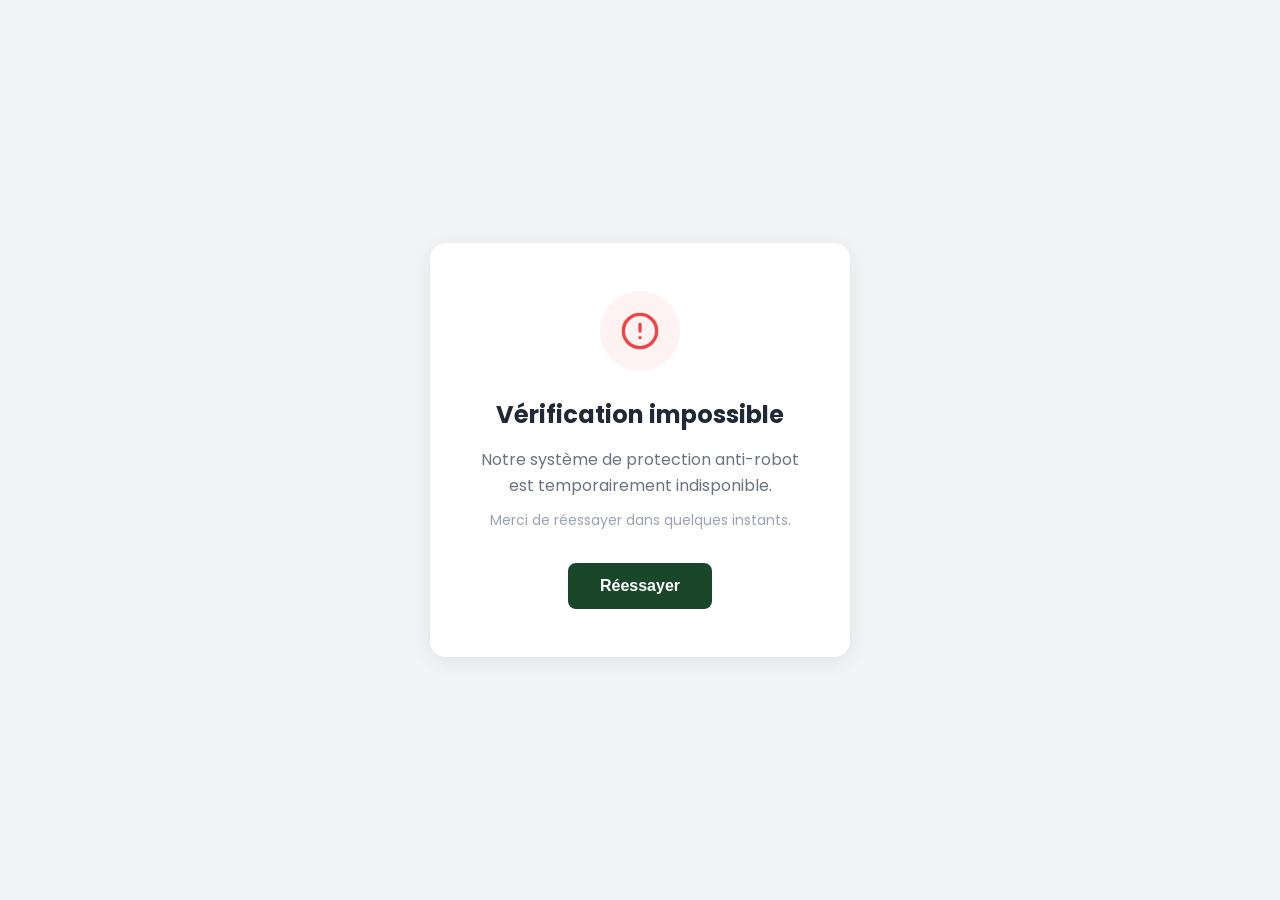
==== commit 5d2a3d4b: "deploy: Ismail731404/adfas@d81fdd71ce7d3d98595d3cc436f21e9558a3e94c" ====
--- a/404/index.html
+++ b/404/index.html
@@ -1,4 +1,4 @@
-<!DOCTYPE html><!--Ei_bxu69X8akkgzO_MFkS--><html lang="fr" class="playfair_display_b4a7e726-module__pFSNSa__variable poppins_3e157e41-module__euozaW__variable"><head><meta charSet="utf-8"/><meta name="viewport" content="width=device-width, initial-scale=1"/><link rel="stylesheet" href="/_next/static/chunks/2af0fd96972ddc13.css" data-precedence="next"/><link rel="preload" as="script" fetchPriority="low" href="/_next/static/chunks/475fa0f5a019bf38.js"/><script src="/_next/static/chunks/8a8ef77865bda9e6.js" async=""></script><script src="/_next/static/chunks/652ad0aa26265c47.js" async=""></script><script src="/_next/static/chunks/023d923a37d494fc.js" async=""></script><script src="/_next/static/chunks/turbopack-01e0362698073b89.js" async=""></script><script src="/_next/static/chunks/86a92d6aa5d65df1.js" async=""></script><script src="/_next/static/chunks/7c6d170cc0348310.js" async=""></script><script src="/_next/static/chunks/247eb132b7f7b574.js" async=""></script><script src="/_next/static/chunks/f946dab2b386fad0.js" async=""></script><meta name="robots" content="noindex"/><meta name="next-size-adjust" content=""/><title>Not found | Myrtea Kit | ADFAS</title><meta name="description" content="ADFAS est une association humanitaire et socio-culturelle œuvrant pour renforcer les liens entre la France et Djibouti. Découvrez nos projets, événements et rejoignez-nous !"/><meta name="author" content="ADFAS"/><meta name="keywords" content="ADFAS,Djibouti,France,association,humanitaire,solidarité,culture djiboutienne,franco-djiboutien"/><meta property="og:title" content="ADFAS - Association Djiboutienne de France pour l&#x27;Amitié et la Solidarité"/><meta property="og:description" content="Association humanitaire et socio-culturelle pour renforcer les liens entre la France et Djibouti."/><meta property="og:url" content="https://adfas.fr/"/><meta property="og:site_name" content="ADFAS"/><meta property="og:locale" content="fr_FR"/><meta property="og:type" content="website"/><meta name="twitter:card" content="summary"/><meta name="twitter:title" content="ADFAS - Association Djiboutienne de France pour l&#x27;Amitié et la Solidarité"/><meta name="twitter:description" content="Association humanitaire et socio-culturelle pour renforcer les liens entre la France et Djibouti."/><script src="/_next/static/chunks/a6dad97d9634a72d.js" noModule=""></script></head><body><div hidden=""><!--$--><!--/$--></div><style data-emotion="css-global d9f7e2">html{-webkit-font-smoothing:antialiased;-moz-osx-font-smoothing:grayscale;box-sizing:border-box;-webkit-text-size-adjust:100%;}*,*::before,*::after{box-sizing:inherit;}strong,b{font-weight:700;}body{margin:0;color:#1a1a1a;font-family:'Poppins',sans-serif;font-size:1rem;line-height:1.7;font-weight:400;background-color:#faf9f6;}@media print{body{background-color:#fff;}}body::backdrop{background-color:#faf9f6;}</style><div style="min-height:100vh;background-color:#1a472a;display:flex;align-items:center;justify-content:center;flex-direction:column;gap:16px;padding:24px"><style>
+<!DOCTYPE html><html lang="fr" class="playfair_display_b4a7e726-module__pFSNSa__variable poppins_3e157e41-module__euozaW__variable"><head><meta charSet="utf-8"/><meta name="viewport" content="width=device-width, initial-scale=1"/><link rel="stylesheet" href="/_next/static/chunks/0axq3yji9ohmw.css" data-precedence="next"/><link rel="preload" as="script" fetchPriority="low" href="/_next/static/chunks/115dplafwys-z.js"/><script src="/_next/static/chunks/0pqt~8bl3ukh4.js" async=""></script><script src="/_next/static/chunks/0h4bq73pogmtb.js" async=""></script><script src="/_next/static/chunks/0174xh3wfsjm1.js" async=""></script><script src="/_next/static/chunks/turbopack-0t.w8w~z7qt~p.js" async=""></script><script src="/_next/static/chunks/10mfhls..o9g..js" async=""></script><script src="/_next/static/chunks/0ipnnmcxmnsu4.js" async=""></script><script src="/_next/static/chunks/0d3shmwh5_nmn.js" async=""></script><script src="/_next/static/chunks/0lthu6f9itkjz.js" async=""></script><meta name="robots" content="noindex"/><meta name="next-size-adjust" content=""/><title>Not found | Myrtea Kit | ADFAS</title><meta name="description" content="ADFAS est une association humanitaire et socio-culturelle œuvrant pour renforcer les liens entre la France et Djibouti. Découvrez nos projets, événements et rejoignez-nous !"/><meta name="author" content="ADFAS"/><meta name="keywords" content="ADFAS,Djibouti,France,association,humanitaire,solidarité,culture djiboutienne,franco-djiboutien"/><meta property="og:title" content="ADFAS - Association Djiboutienne de France pour l&#x27;Amitié et la Solidarité"/><meta property="og:description" content="Association humanitaire et socio-culturelle pour renforcer les liens entre la France et Djibouti."/><meta property="og:url" content="https://adfas.fr/"/><meta property="og:site_name" content="ADFAS"/><meta property="og:locale" content="fr_FR"/><meta property="og:type" content="website"/><meta name="twitter:card" content="summary"/><meta name="twitter:title" content="ADFAS - Association Djiboutienne de France pour l&#x27;Amitié et la Solidarité"/><meta name="twitter:description" content="Association humanitaire et socio-culturelle pour renforcer les liens entre la France et Djibouti."/><script src="/_next/static/chunks/03~yq9q893hmn.js" noModule=""></script></head><body><div hidden=""><!--$--><!--/$--></div><style data-emotion="css-global d9f7e2">html{-webkit-font-smoothing:antialiased;-moz-osx-font-smoothing:grayscale;box-sizing:border-box;-webkit-text-size-adjust:100%;}*,*::before,*::after{box-sizing:inherit;}strong,b{font-weight:700;}body{margin:0;color:#1a1a1a;font-family:'Poppins',sans-serif;font-size:1rem;line-height:1.7;font-weight:400;background-color:#faf9f6;}@media print{body{background-color:#fff;}}body::backdrop{background-color:#faf9f6;}</style><div style="min-height:100vh;background-color:#1a472a;display:flex;align-items:center;justify-content:center;flex-direction:column;gap:16px;padding:24px"><style>
           @keyframes spin { to { transform: rotate(360deg); } }
           @keyframes pulse { 0%, 100% { opacity: 1; } 50% { opacity: 0.6; } }
-        </style><div style="width:56px;height:56px;border:4px solid rgba(255,255,255,0.3);border-top:4px solid #fff;border-radius:50%;animation:spin 0.8s linear infinite"></div><p style="color:#fff;font-size:18px;font-weight:600;margin:0">Vérification de sécurité</p><p style="color:rgba(255,255,255,0.85);font-size:14px;font-weight:400;margin:0;animation:pulse 1.5s ease-in-out infinite;text-align:center">Nous vérifions que vous n&#x27;êtes pas un robot...</p></div><script src="/_next/static/chunks/475fa0f5a019bf38.js" id="_R_" async=""></script><script>(self.__next_f=self.__next_f||[]).push([0])</script><script>self.__next_f.push([1,"1:\"$Sreact.fragment\"\n2:I[63085,[\"/_next/static/chunks/86a92d6aa5d65df1.js\",\"/_next/static/chunks/7c6d170cc0348310.js\",\"/_next/static/chunks/247eb132b7f7b574.js\"],\"AdfasThemeProvider\"]\n3:I[52516,[\"/_next/static/chunks/86a92d6aa5d65df1.js\",\"/_next/static/chunks/7c6d170cc0348310.js\",\"/_next/static/chunks/247eb132b7f7b574.js\"],\"default\"]\n4:I[39756,[\"/_next/static/chunks/86a92d6aa5d65df1.js\",\"/_next/static/chunks/7c6d170cc0348310.js\",\"/_next/static/chunks/247eb132b7f7b574.js\"],\"default\"]\n5:I[37457,[\"/_next/static/chunks/86a92d6aa5d65df1.js\",\"/_next/static/chunks/7c6d170cc0348310.js\",\"/_next/static/chunks/247eb132b7f7b574.js\"],\"default\"]\n6:I[19646,[\"/_next/static/chunks/86a92d6aa5d65df1.js\",\"/_next/static/chunks/7c6d170cc0348310.js\",\"/_next/static/chunks/247eb132b7f7b574.js\",\"/_next/static/chunks/f946dab2b386fad0.js\"],\"default\"]\n7:I[614,[\"/_next/static/chunks/86a92d6aa5d65df1.js\",\"/_next/static/chunks/7c6d170cc0348310.js\",\"/_next/static/chunks/247eb132b7f7b574.js\",\"/_next/static/chunks/f946dab2b386fad0.js\"],\"default\"]\n8:I[26863,[\"/_next/static/chunks/86a92d6aa5d65df1.js\",\"/_next/static/chunks/7c6d170cc0348310.js\",\"/_next/static/chunks/247eb132b7f7b574.js\",\"/_next/static/chunks/f946dab2b386fad0.js\"],\"default\"]\n9:I[22016,[\"/_next/static/chunks/86a92d6aa5d65df1.js\",\"/_next/static/chunks/7c6d170cc0348310.js\",\"/_next/static/chunks/247eb132b7f7b574.js\",\"/_next/static/chunks/f946dab2b386fad0.js\"],\"\"]\na:I[36807,[\"/_next/static/chunks/86a92d6aa5d65df1.js\",\"/_next/static/chunks/7c6d170cc0348310.js\",\"/_next/static/chunks/247eb132b7f7b574.js\",\"/_next/static/chunks/f946dab2b386fad0.js\"],\"default\"]\nb:I[97367,[\"/_next/static/chunks/86a92d6aa5d65df1.js\",\"/_next/static/chunks/7c6d170cc0348310.js\",\"/_next/static/chunks/247eb132b7f7b574.js\"],\"OutletBoundary\"]\nc:\"$Sreact.suspense\"\ne:I[97367,[\"/_next/static/chunks/86a92d6aa5d65df1.js\",\"/_next/static/chunks/7c6d170cc0348310.js\",\"/_next/static/chunks/247eb132b7f7b574.js\"],\"ViewportBoundary\"]\n10:I[97367,[\"/_next/static/chunks/86a92d6aa5d65df1.js\",\"/_next/static/chunks/7c6d170cc0348310.js\",\"/_next/static/chunks/247eb132b7f7b574.js\"],\"MetadataBoundary\"]\n12:I[68027,[\"/_next/static/chunks/86a92d6aa5d65df1.js\",\"/_next/static/chunks/7c6d170cc0348310.js\",\"/_next/static/chunks/247eb132b7f7b574.js\"],\"default\"]\n:HL[\"/_next/static/chunks/2af0fd96972ddc13.css\",\"style\"]\n"])</script><script>self.__next_f.push([1,"0:{\"P\":null,\"b\":\"Ei_bxu69X8akkgzO-MFkS\",\"c\":[\"\",\"_not-found\",\"\"],\"q\":\"\",\"i\":false,\"f\":[[[\"\",{\"children\":[\"/_not-found\",{\"children\":[\"__PAGE__\",{}]}]},\"$undefined\",\"$undefined\",true],[[\"$\",\"$1\",\"c\",{\"children\":[[[\"$\",\"link\",\"0\",{\"rel\":\"stylesheet\",\"href\":\"/_next/static/chunks/2af0fd96972ddc13.css\",\"precedence\":\"next\",\"crossOrigin\":\"$undefined\",\"nonce\":\"$undefined\"}],[\"$\",\"script\",\"script-0\",{\"src\":\"/_next/static/chunks/86a92d6aa5d65df1.js\",\"async\":true,\"nonce\":\"$undefined\"}],[\"$\",\"script\",\"script-1\",{\"src\":\"/_next/static/chunks/7c6d170cc0348310.js\",\"async\":true,\"nonce\":\"$undefined\"}],[\"$\",\"script\",\"script-2\",{\"src\":\"/_next/static/chunks/247eb132b7f7b574.js\",\"async\":true,\"nonce\":\"$undefined\"}]],[\"$\",\"html\",null,{\"lang\":\"fr\",\"className\":\"playfair_display_b4a7e726-module__pFSNSa__variable poppins_3e157e41-module__euozaW__variable\",\"suppressHydrationWarning\":true,\"children\":[\"$\",\"body\",null,{\"suppressHydrationWarning\":true,\"children\":[\"$\",\"$L2\",null,{\"children\":[\"$\",\"$L3\",null,{\"children\":[\"$\",\"$L4\",null,{\"parallelRouterKey\":\"children\",\"error\":\"$undefined\",\"errorStyles\":\"$undefined\",\"errorScripts\":\"$undefined\",\"template\":[\"$\",\"$L5\",null,{}],\"templateStyles\":\"$undefined\",\"templateScripts\":\"$undefined\",\"notFound\":[[\"$\",\"$L6\",null,{\"component\":\"main\",\"sx\":{\"alignItems\":\"center\",\"display\":\"flex\",\"justifyContent\":\"center\",\"minHeight\":\"100%\"},\"children\":[\"$\",\"$L7\",null,{\"spacing\":3,\"sx\":{\"alignItems\":\"center\",\"maxWidth\":\"md\"},\"children\":[[\"$\",\"$L6\",null,{\"children\":[\"$\",\"$L6\",null,{\"component\":\"img\",\"alt\":\"Under development\",\"src\":\"/assets/error-404.png\",\"sx\":{\"display\":\"inline-block\",\"height\":\"auto\",\"maxWidth\":\"100%\",\"width\":\"400px\"}}]}],[\"$\",\"$L8\",null,{\"variant\":\"h3\",\"sx\":{\"textAlign\":\"center\"},\"children\":\"404: The page you are looking for isn't here\"}],[\"$\",\"$L8\",null,{\"color\":\"text.secondary\",\"variant\":\"body1\",\"sx\":{\"textAlign\":\"center\"},\"children\":\"You either tried some shady route or you came here by mistake. Whichever it is, try using the navigation\"}],[\"$\",\"$L9\",null,{\"href\":\"/\",\"passHref\":true,\"children\":[\"$\",\"$La\",null,{\"startIcon\":[\"$\",\"svg\",null,{\"ref\":\"$undefined\",\"xmlns\":\"http://www.w3.org/2000/svg\",\"width\":\"1em\",\"height\":\"1em\",\"fill\":\"currentColor\",\"viewBox\":\"0 0 256 256\",\"transform\":\"$undefined\",\"children\":[false,\"$undefined\",[\"$\",\"path\",null,{\"d\":\"M224,128a8,8,0,0,1-8,8H59.31l58.35,58.34a8,8,0,0,1-11.32,11.32l-72-72a8,8,0,0,1,0-11.32l72-72a8,8,0,0,1,11.32,11.32L59.31,120H216A8,8,0,0,1,224,128Z\"}]]}],\"variant\":\"contained\",\"children\":\"Go back to home\"}]}]]}]}],[]],\"forbidden\":\"$undefined\",\"unauthorized\":\"$undefined\"}]}]}]}]}]]}],{\"children\":[[\"$\",\"$1\",\"c\",{\"children\":[null,[\"$\",\"$L4\",null,{\"parallelRouterKey\":\"children\",\"error\":\"$undefined\",\"errorStyles\":\"$undefined\",\"errorScripts\":\"$undefined\",\"template\":[\"$\",\"$L5\",null,{}],\"templateStyles\":\"$undefined\",\"templateScripts\":\"$undefined\",\"notFound\":\"$undefined\",\"forbidden\":\"$undefined\",\"unauthorized\":\"$undefined\"}]]}],{\"children\":[[\"$\",\"$1\",\"c\",{\"children\":[[\"$\",\"$L6\",null,{\"component\":\"main\",\"sx\":{\"alignItems\":\"center\",\"display\":\"flex\",\"justifyContent\":\"center\",\"minHeight\":\"100%\"},\"children\":[\"$\",\"$L7\",null,{\"spacing\":3,\"sx\":{\"alignItems\":\"center\",\"maxWidth\":\"md\"},\"children\":[[\"$\",\"$L6\",null,{\"children\":[\"$\",\"$L6\",null,{\"component\":\"img\",\"alt\":\"Under development\",\"src\":\"/assets/error-404.png\",\"sx\":{\"display\":\"inline-block\",\"height\":\"auto\",\"maxWidth\":\"100%\",\"width\":\"400px\"}}]}],[\"$\",\"$L8\",null,{\"variant\":\"h3\",\"sx\":{\"textAlign\":\"center\"},\"children\":\"404: The page you are looking for isn't here\"}],[\"$\",\"$L8\",null,{\"color\":\"text.secondary\",\"variant\":\"body1\",\"sx\":{\"textAlign\":\"center\"},\"children\":\"You either tried some shady route or you came here by mistake. Whichever it is, try using the navigation\"}],[\"$\",\"$L9\",null,{\"href\":\"/\",\"passHref\":true,\"children\":[\"$\",\"$La\",null,{\"startIcon\":[\"$\",\"svg\",null,{\"ref\":\"$undefined\",\"xmlns\":\"http://www.w3.org/2000/svg\",\"width\":\"1em\",\"height\":\"1em\",\"fill\":\"currentColor\",\"viewBox\":\"0 0 256 256\",\"transform\":\"$undefined\",\"children\":[false,\"$undefined\",\"$0:f:0:1:0:props:children:1:props:children:props:children:props:children:props:children:props:notFound:0:props:children:props:children:3:props:children:props:startIcon:props:children:2\"]}],\"variant\":\"contained\",\"children\":\"Go back to home\"}]}]]}]}],[[\"$\",\"script\",\"script-0\",{\"src\":\"/_next/static/chunks/f946dab2b386fad0.js\",\"async\":true,\"nonce\":\"$undefined\"}]],[\"$\",\"$Lb\",null,{\"children\":[\"$\",\"$c\",null,{\"name\":\"Next.MetadataOutlet\",\"children\":\"$@d\"}]}]]}],{},null,false,false]},null,false,false]},null,false,false],[\"$\",\"$1\",\"h\",{\"children\":[[\"$\",\"meta\",null,{\"name\":\"robots\",\"content\":\"noindex\"}],[\"$\",\"$Le\",null,{\"children\":\"$@f\"}],[\"$\",\"div\",null,{\"hidden\":true,\"children\":[\"$\",\"$L10\",null,{\"children\":[\"$\",\"$c\",null,{\"name\":\"Next.Metadata\",\"children\":\"$@11\"}]}]}],[\"$\",\"meta\",null,{\"name\":\"next-size-adjust\",\"content\":\"\"}]]}],false]],\"m\":\"$undefined\",\"G\":[\"$12\",\"$undefined\"],\"S\":true}\n"])</script><script>self.__next_f.push([1,"f:[[\"$\",\"meta\",\"0\",{\"charSet\":\"utf-8\"}],[\"$\",\"meta\",\"1\",{\"name\":\"viewport\",\"content\":\"width=device-width, initial-scale=1\"}]]\n"])</script><script>self.__next_f.push([1,"11:[[\"$\",\"title\",\"0\",{\"children\":\"Not found | Myrtea Kit | ADFAS\"}],[\"$\",\"meta\",\"1\",{\"name\":\"description\",\"content\":\"ADFAS est une association humanitaire et socio-culturelle œuvrant pour renforcer les liens entre la France et Djibouti. Découvrez nos projets, événements et rejoignez-nous !\"}],[\"$\",\"meta\",\"2\",{\"name\":\"author\",\"content\":\"ADFAS\"}],[\"$\",\"meta\",\"3\",{\"name\":\"keywords\",\"content\":\"ADFAS,Djibouti,France,association,humanitaire,solidarité,culture djiboutienne,franco-djiboutien\"}],[\"$\",\"meta\",\"4\",{\"property\":\"og:title\",\"content\":\"ADFAS - Association Djiboutienne de France pour l'Amitié et la Solidarité\"}],[\"$\",\"meta\",\"5\",{\"property\":\"og:description\",\"content\":\"Association humanitaire et socio-culturelle pour renforcer les liens entre la France et Djibouti.\"}],[\"$\",\"meta\",\"6\",{\"property\":\"og:url\",\"content\":\"https://adfas.fr/\"}],[\"$\",\"meta\",\"7\",{\"property\":\"og:site_name\",\"content\":\"ADFAS\"}],[\"$\",\"meta\",\"8\",{\"property\":\"og:locale\",\"content\":\"fr_FR\"}],[\"$\",\"meta\",\"9\",{\"property\":\"og:type\",\"content\":\"website\"}],[\"$\",\"meta\",\"10\",{\"name\":\"twitter:card\",\"content\":\"summary\"}],[\"$\",\"meta\",\"11\",{\"name\":\"twitter:title\",\"content\":\"ADFAS - Association Djiboutienne de France pour l'Amitié et la Solidarité\"}],[\"$\",\"meta\",\"12\",{\"name\":\"twitter:description\",\"content\":\"Association humanitaire et socio-culturelle pour renforcer les liens entre la France et Djibouti.\"}]]\n"])</script><script>self.__next_f.push([1,"d:null\n"])</script></body></html>+        </style><div style="width:56px;height:56px;border:4px solid rgba(255,255,255,0.3);border-top:4px solid #fff;border-radius:50%;animation:spin 0.8s linear infinite"></div><p style="color:#fff;font-size:18px;font-weight:600;margin:0">Vérification de sécurité</p><p style="color:rgba(255,255,255,0.85);font-size:14px;font-weight:400;margin:0;animation:pulse 1.5s ease-in-out infinite;text-align:center">Nous vérifions que vous n&#x27;êtes pas un robot...</p></div><script src="/_next/static/chunks/115dplafwys-z.js" id="_R_" async=""></script><script>(self.__next_f=self.__next_f||[]).push([0])</script><script>self.__next_f.push([1,"1:\"$Sreact.fragment\"\n2:I[63085,[\"/_next/static/chunks/10mfhls..o9g..js\",\"/_next/static/chunks/0ipnnmcxmnsu4.js\",\"/_next/static/chunks/0d3shmwh5_nmn.js\"],\"AdfasThemeProvider\"]\n3:I[52516,[\"/_next/static/chunks/10mfhls..o9g..js\",\"/_next/static/chunks/0ipnnmcxmnsu4.js\",\"/_next/static/chunks/0d3shmwh5_nmn.js\"],\"default\"]\n4:I[39756,[\"/_next/static/chunks/10mfhls..o9g..js\",\"/_next/static/chunks/0ipnnmcxmnsu4.js\",\"/_next/static/chunks/0d3shmwh5_nmn.js\"],\"default\"]\n5:I[37457,[\"/_next/static/chunks/10mfhls..o9g..js\",\"/_next/static/chunks/0ipnnmcxmnsu4.js\",\"/_next/static/chunks/0d3shmwh5_nmn.js\"],\"default\"]\n6:I[19646,[\"/_next/static/chunks/10mfhls..o9g..js\",\"/_next/static/chunks/0ipnnmcxmnsu4.js\",\"/_next/static/chunks/0d3shmwh5_nmn.js\",\"/_next/static/chunks/0lthu6f9itkjz.js\"],\"default\"]\n7:I[614,[\"/_next/static/chunks/10mfhls..o9g..js\",\"/_next/static/chunks/0ipnnmcxmnsu4.js\",\"/_next/static/chunks/0d3shmwh5_nmn.js\",\"/_next/static/chunks/0lthu6f9itkjz.js\"],\"default\"]\n8:I[26863,[\"/_next/static/chunks/10mfhls..o9g..js\",\"/_next/static/chunks/0ipnnmcxmnsu4.js\",\"/_next/static/chunks/0d3shmwh5_nmn.js\",\"/_next/static/chunks/0lthu6f9itkjz.js\"],\"default\"]\n9:I[22016,[\"/_next/static/chunks/10mfhls..o9g..js\",\"/_next/static/chunks/0ipnnmcxmnsu4.js\",\"/_next/static/chunks/0d3shmwh5_nmn.js\",\"/_next/static/chunks/0lthu6f9itkjz.js\"],\"\"]\na:I[36807,[\"/_next/static/chunks/10mfhls..o9g..js\",\"/_next/static/chunks/0ipnnmcxmnsu4.js\",\"/_next/static/chunks/0d3shmwh5_nmn.js\",\"/_next/static/chunks/0lthu6f9itkjz.js\"],\"default\"]\nb:I[97367,[\"/_next/static/chunks/10mfhls..o9g..js\",\"/_next/static/chunks/0ipnnmcxmnsu4.js\",\"/_next/static/chunks/0d3shmwh5_nmn.js\"],\"OutletBoundary\"]\nc:\"$Sreact.suspense\"\nf:I[97367,[\"/_next/static/chunks/10mfhls..o9g..js\",\"/_next/static/chunks/0ipnnmcxmnsu4.js\",\"/_next/static/chunks/0d3shmwh5_nmn.js\"],\"ViewportBoundary\"]\n11:I[97367,[\"/_next/static/chunks/10mfhls..o9g..js\",\"/_next/static/chunks/0ipnnmcxmnsu4.js\",\"/_next/static/chunks/0d3shmwh5_nmn.js\"],\"MetadataBoundary\"]\n13:I[68027,[\"/_next/static/chunks/10mfhls..o9g..js\",\"/_next/static/chunks/0ipnnmcxmnsu4.js\",\"/_next/static/chunks/0d3shmwh5_nmn.js\"],\"default\",1]\n:HL[\"/_next/static/chunks/0axq3yji9ohmw.css\",\"style\"]\n"])</script><script>self.__next_f.push([1,"0:{\"P\":null,\"c\":[\"\",\"_not-found\",\"\"],\"q\":\"\",\"i\":false,\"f\":[[[\"\",{\"children\":[\"/_not-found\",{\"children\":[\"__PAGE__\",{}]}]},\"$undefined\",\"$undefined\",16],[[\"$\",\"$1\",\"c\",{\"children\":[[[\"$\",\"link\",\"0\",{\"rel\":\"stylesheet\",\"href\":\"/_next/static/chunks/0axq3yji9ohmw.css\",\"precedence\":\"next\",\"crossOrigin\":\"$undefined\",\"nonce\":\"$undefined\"}],[\"$\",\"script\",\"script-0\",{\"src\":\"/_next/static/chunks/10mfhls..o9g..js\",\"async\":true,\"nonce\":\"$undefined\"}],[\"$\",\"script\",\"script-1\",{\"src\":\"/_next/static/chunks/0ipnnmcxmnsu4.js\",\"async\":true,\"nonce\":\"$undefined\"}],[\"$\",\"script\",\"script-2\",{\"src\":\"/_next/static/chunks/0d3shmwh5_nmn.js\",\"async\":true,\"nonce\":\"$undefined\"}]],[\"$\",\"html\",null,{\"lang\":\"fr\",\"className\":\"playfair_display_b4a7e726-module__pFSNSa__variable poppins_3e157e41-module__euozaW__variable\",\"suppressHydrationWarning\":true,\"children\":[\"$\",\"body\",null,{\"suppressHydrationWarning\":true,\"children\":[\"$\",\"$L2\",null,{\"children\":[\"$\",\"$L3\",null,{\"children\":[\"$\",\"$L4\",null,{\"parallelRouterKey\":\"children\",\"error\":\"$undefined\",\"errorStyles\":\"$undefined\",\"errorScripts\":\"$undefined\",\"template\":[\"$\",\"$L5\",null,{}],\"templateStyles\":\"$undefined\",\"templateScripts\":\"$undefined\",\"notFound\":[[\"$\",\"$L6\",null,{\"component\":\"main\",\"sx\":{\"alignItems\":\"center\",\"display\":\"flex\",\"justifyContent\":\"center\",\"minHeight\":\"100%\"},\"children\":[\"$\",\"$L7\",null,{\"spacing\":3,\"sx\":{\"alignItems\":\"center\",\"maxWidth\":\"md\"},\"children\":[[\"$\",\"$L6\",null,{\"children\":[\"$\",\"$L6\",null,{\"component\":\"img\",\"alt\":\"Under development\",\"src\":\"/assets/error-404.png\",\"sx\":{\"display\":\"inline-block\",\"height\":\"auto\",\"maxWidth\":\"100%\",\"width\":\"400px\"}}]}],[\"$\",\"$L8\",null,{\"variant\":\"h3\",\"sx\":{\"textAlign\":\"center\"},\"children\":\"404: The page you are looking for isn't here\"}],[\"$\",\"$L8\",null,{\"color\":\"text.secondary\",\"variant\":\"body1\",\"sx\":{\"textAlign\":\"center\"},\"children\":\"You either tried some shady route or you came here by mistake. Whichever it is, try using the navigation\"}],[\"$\",\"$L9\",null,{\"href\":\"/\",\"passHref\":true,\"children\":[\"$\",\"$La\",null,{\"startIcon\":[\"$\",\"svg\",null,{\"ref\":\"$undefined\",\"xmlns\":\"http://www.w3.org/2000/svg\",\"width\":\"1em\",\"height\":\"1em\",\"fill\":\"currentColor\",\"viewBox\":\"0 0 256 256\",\"transform\":\"$undefined\",\"children\":[false,\"$undefined\",[\"$\",\"path\",null,{\"d\":\"M224,128a8,8,0,0,1-8,8H59.31l58.35,58.34a8,8,0,0,1-11.32,11.32l-72-72a8,8,0,0,1,0-11.32l72-72a8,8,0,0,1,11.32,11.32L59.31,120H216A8,8,0,0,1,224,128Z\"}]]}],\"variant\":\"contained\",\"children\":\"Go back to home\"}]}]]}]}],[]],\"forbidden\":\"$undefined\",\"unauthorized\":\"$undefined\"}]}]}]}]}]]}],{\"children\":[[\"$\",\"$1\",\"c\",{\"children\":[null,[\"$\",\"$L4\",null,{\"parallelRouterKey\":\"children\",\"error\":\"$undefined\",\"errorStyles\":\"$undefined\",\"errorScripts\":\"$undefined\",\"template\":[\"$\",\"$L5\",null,{}],\"templateStyles\":\"$undefined\",\"templateScripts\":\"$undefined\",\"notFound\":\"$undefined\",\"forbidden\":\"$undefined\",\"unauthorized\":\"$undefined\"}]]}],{\"children\":[[\"$\",\"$1\",\"c\",{\"children\":[[\"$\",\"$L6\",null,{\"component\":\"main\",\"sx\":{\"alignItems\":\"center\",\"display\":\"flex\",\"justifyContent\":\"center\",\"minHeight\":\"100%\"},\"children\":[\"$\",\"$L7\",null,{\"spacing\":3,\"sx\":{\"alignItems\":\"center\",\"maxWidth\":\"md\"},\"children\":[[\"$\",\"$L6\",null,{\"children\":[\"$\",\"$L6\",null,{\"component\":\"img\",\"alt\":\"Under development\",\"src\":\"/assets/error-404.png\",\"sx\":{\"display\":\"inline-block\",\"height\":\"auto\",\"maxWidth\":\"100%\",\"width\":\"400px\"}}]}],[\"$\",\"$L8\",null,{\"variant\":\"h3\",\"sx\":{\"textAlign\":\"center\"},\"children\":\"404: The page you are looking for isn't here\"}],[\"$\",\"$L8\",null,{\"color\":\"text.secondary\",\"variant\":\"body1\",\"sx\":{\"textAlign\":\"center\"},\"children\":\"You either tried some shady route or you came here by mistake. Whichever it is, try using the navigation\"}],[\"$\",\"$L9\",null,{\"href\":\"/\",\"passHref\":true,\"children\":[\"$\",\"$La\",null,{\"startIcon\":[\"$\",\"svg\",null,{\"ref\":\"$undefined\",\"xmlns\":\"http://www.w3.org/2000/svg\",\"width\":\"1em\",\"height\":\"1em\",\"fill\":\"currentColor\",\"viewBox\":\"0 0 256 256\",\"transform\":\"$undefined\",\"children\":[false,\"$undefined\",\"$0:f:0:1:0:props:children:1:props:children:props:children:props:children:props:children:props:notFound:0:props:children:props:children:3:props:children:props:startIcon:props:children:2\"]}],\"variant\":\"contained\",\"children\":\"Go back to home\"}]}]]}]}],[[\"$\",\"script\",\"script-0\",{\"src\":\"/_next/static/chunks/0lthu6f9itkjz.js\",\"async\":true,\"nonce\":\"$undefined\"}]],[\"$\",\"$Lb\",null,{\"children\":[\"$\",\"$c\",null,{\"name\":\"Next.MetadataOutlet\",\"children\":\"$@d\"}]}]]}],{},null,false,null]},null,false,\"$@e\"]},null,false,null],[\"$\",\"$1\",\"h\",{\"children\":[[\"$\",\"meta\",null,{\"name\":\"robots\",\"content\":\"noindex\"}],[\"$\",\"$Lf\",null,{\"children\":\"$L10\"}],[\"$\",\"div\",null,{\"hidden\":true,\"children\":[\"$\",\"$L11\",null,{\"children\":[\"$\",\"$c\",null,{\"name\":\"Next.Metadata\",\"children\":\"$L12\"}]}]}],[\"$\",\"meta\",null,{\"name\":\"next-size-adjust\",\"content\":\"\"}]]}],false]],\"m\":\"$undefined\",\"G\":[\"$13\",[[\"$\",\"link\",\"0\",{\"rel\":\"stylesheet\",\"href\":\"/_next/static/chunks/0axq3yji9ohmw.css\",\"precedence\":\"next\",\"crossOrigin\":\"$undefined\",\"nonce\":\"$undefined\"}]]],\"S\":true,\"h\":null,\"s\":\"$undefined\",\"l\":\"$undefined\",\"p\":\"$undefined\",\"d\":\"$undefined\",\"b\":\"tdgGK2s61P150AZq6dtBG\"}\n"])</script><script>self.__next_f.push([1,"14:[]\ne:\"$W14\"\n"])</script><script>self.__next_f.push([1,"10:[[\"$\",\"meta\",\"0\",{\"charSet\":\"utf-8\"}],[\"$\",\"meta\",\"1\",{\"name\":\"viewport\",\"content\":\"width=device-width, initial-scale=1\"}]]\n"])</script><script>self.__next_f.push([1,"d:null\n"])</script><script>self.__next_f.push([1,"12:[[\"$\",\"title\",\"0\",{\"children\":\"Not found | Myrtea Kit | ADFAS\"}],[\"$\",\"meta\",\"1\",{\"name\":\"description\",\"content\":\"ADFAS est une association humanitaire et socio-culturelle œuvrant pour renforcer les liens entre la France et Djibouti. Découvrez nos projets, événements et rejoignez-nous !\"}],[\"$\",\"meta\",\"2\",{\"name\":\"author\",\"content\":\"ADFAS\"}],[\"$\",\"meta\",\"3\",{\"name\":\"keywords\",\"content\":\"ADFAS,Djibouti,France,association,humanitaire,solidarité,culture djiboutienne,franco-djiboutien\"}],[\"$\",\"meta\",\"4\",{\"property\":\"og:title\",\"content\":\"ADFAS - Association Djiboutienne de France pour l'Amitié et la Solidarité\"}],[\"$\",\"meta\",\"5\",{\"property\":\"og:description\",\"content\":\"Association humanitaire et socio-culturelle pour renforcer les liens entre la France et Djibouti.\"}],[\"$\",\"meta\",\"6\",{\"property\":\"og:url\",\"content\":\"https://adfas.fr/\"}],[\"$\",\"meta\",\"7\",{\"property\":\"og:site_name\",\"content\":\"ADFAS\"}],[\"$\",\"meta\",\"8\",{\"property\":\"og:locale\",\"content\":\"fr_FR\"}],[\"$\",\"meta\",\"9\",{\"property\":\"og:type\",\"content\":\"website\"}],[\"$\",\"meta\",\"10\",{\"name\":\"twitter:card\",\"content\":\"summary\"}],[\"$\",\"meta\",\"11\",{\"name\":\"twitter:title\",\"content\":\"ADFAS - Association Djiboutienne de France pour l'Amitié et la Solidarité\"}],[\"$\",\"meta\",\"12\",{\"name\":\"twitter:description\",\"content\":\"Association humanitaire et socio-culturelle pour renforcer les liens entre la France et Djibouti.\"}]]\n"])</script></body></html>
--- a/_next/static/chunks/0axq3yji9ohmw.css
+++ b/_next/static/chunks/0axq3yji9ohmw.css
@@ -0,0 +1,2 @@
+@font-face{font-family:Playfair Display;font-style:normal;font-weight:400 900;font-display:swap;src:url(../media/65c558afe41e89d6-s.113htgw8u-emy.woff2)format("woff2");unicode-range:U+301,U+400-45F,U+490-491,U+4B0-4B1,U+2116}@font-face{font-family:Playfair Display;font-style:normal;font-weight:400 900;font-display:swap;src:url(../media/14e23f9b59180572-s.08.c8psu~gif9.woff2)format("woff2");unicode-range:U+102-103,U+110-111,U+128-129,U+168-169,U+1A0-1A1,U+1AF-1B0,U+300-301,U+303-304,U+308-309,U+323,U+329,U+1EA0-1EF9,U+20AB}@font-face{font-family:Playfair Display;font-style:normal;font-weight:400 900;font-display:swap;src:url(../media/b49b0d9b851e4899-s.0yfy_qj1.2qn0.woff2)format("woff2");unicode-range:U+100-2BA,U+2BD-2C5,U+2C7-2CC,U+2CE-2D7,U+2DD-2FF,U+304,U+308,U+329,U+1D00-1DBF,U+1E00-1E9F,U+1EF2-1EFF,U+2020,U+20A0-20AB,U+20AD-20C0,U+2113,U+2C60-2C7F,U+A720-A7FF}@font-face{font-family:Playfair Display;font-style:normal;font-weight:400 900;font-display:swap;src:url(../media/2a65768255d6b625-s.p.14by5b4al-y~f.woff2)format("woff2");unicode-range:U+??,U+131,U+152-153,U+2BB-2BC,U+2C6,U+2DA,U+2DC,U+304,U+308,U+329,U+2000-206F,U+20AC,U+2122,U+2191,U+2193,U+2212,U+2215,U+FEFF,U+FFFD}@font-face{font-family:Playfair Display Fallback;src:local(Times New Roman);ascent-override:97.25%;descent-override:22.56%;line-gap-override:0.0%;size-adjust:111.26%}.playfair_display_b4a7e726-module__pFSNSa__className{font-family:Playfair Display,Playfair Display Fallback;font-style:normal}.playfair_display_b4a7e726-module__pFSNSa__variable{--font-playfair:"Playfair Display", "Playfair Display Fallback"}
+@font-face{font-family:Poppins;font-style:normal;font-weight:300;font-display:swap;src:url(../media/7e832ad540183e91-s.0pw-43bjt5~5_.woff2)format("woff2");unicode-range:U+900-97F,U+1CD0-1CF9,U+200C-200D,U+20A8,U+20B9,U+20F0,U+25CC,U+A830-A839,U+A8E0-A8FF,U+11B00-11B09}@font-face{font-family:Poppins;font-style:normal;font-weight:300;font-display:swap;src:url(../media/2094fb60fd9c8287-s.13c6n_dh74ayc.woff2)format("woff2");unicode-range:U+100-2BA,U+2BD-2C5,U+2C7-2CC,U+2CE-2D7,U+2DD-2FF,U+304,U+308,U+329,U+1D00-1DBF,U+1E00-1E9F,U+1EF2-1EFF,U+2020,U+20A0-20AB,U+20AD-20C0,U+2113,U+2C60-2C7F,U+A720-A7FF}@font-face{font-family:Poppins;font-style:normal;font-weight:300;font-display:swap;src:url(../media/c875c6f5d3e977ac-s.p.0g_ng0t~d_b9n.woff2)format("woff2");unicode-range:U+??,U+131,U+152-153,U+2BB-2BC,U+2C6,U+2DA,U+2DC,U+304,U+308,U+329,U+2000-206F,U+20AC,U+2122,U+2191,U+2193,U+2212,U+2215,U+FEFF,U+FFFD}@font-face{font-family:Poppins;font-style:normal;font-weight:400;font-display:swap;src:url(../media/41e95f694c5c4549-s.0r1jrq7neqdsq.woff2)format("woff2");unicode-range:U+900-97F,U+1CD0-1CF9,U+200C-200D,U+20A8,U+20B9,U+20F0,U+25CC,U+A830-A839,U+A8E0-A8FF,U+11B00-11B09}@font-face{font-family:Poppins;font-style:normal;font-weight:400;font-display:swap;src:url(../media/6c55a692938ebbbc-s.0g6rbszwfgn9y.woff2)format("woff2");unicode-range:U+100-2BA,U+2BD-2C5,U+2C7-2CC,U+2CE-2D7,U+2DD-2FF,U+304,U+308,U+329,U+1D00-1DBF,U+1E00-1E9F,U+1EF2-1EFF,U+2020,U+20A0-20AB,U+20AD-20C0,U+2113,U+2C60-2C7F,U+A720-A7FF}@font-face{font-family:Poppins;font-style:normal;font-weight:400;font-display:swap;src:url(../media/a218039a3287bcfd-s.p.17-1enzs_j91b.woff2)format("woff2");unicode-range:U+??,U+131,U+152-153,U+2BB-2BC,U+2C6,U+2DA,U+2DC,U+304,U+308,U+329,U+2000-206F,U+20AC,U+2122,U+2191,U+2193,U+2212,U+2215,U+FEFF,U+FFFD}@font-face{font-family:Poppins;font-style:normal;font-weight:500;font-display:swap;src:url(../media/bdc7e24a509eb931-s.0apt5mko2.qn3.woff2)format("woff2");unicode-range:U+900-97F,U+1CD0-1CF9,U+200C-200D,U+20A8,U+20B9,U+20F0,U+25CC,U+A830-A839,U+A8E0-A8FF,U+11B00-11B09}@font-face{font-family:Poppins;font-style:normal;font-weight:500;font-display:swap;src:url(../media/0da9c7f357bd9d4d-s.0ek5sshv8wk3m.woff2)format("woff2");unicode-range:U+100-2BA,U+2BD-2C5,U+2C7-2CC,U+2CE-2D7,U+2DD-2FF,U+304,U+308,U+329,U+1D00-1DBF,U+1E00-1E9F,U+1EF2-1EFF,U+2020,U+20A0-20AB,U+20AD-20C0,U+2113,U+2C60-2C7F,U+A720-A7FF}@font-face{font-family:Poppins;font-style:normal;font-weight:500;font-display:swap;src:url(../media/8e6fa89aa22d24ec-s.p.0uvzar8hswo3p.woff2)format("woff2");unicode-range:U+??,U+131,U+152-153,U+2BB-2BC,U+2C6,U+2DA,U+2DC,U+304,U+308,U+329,U+2000-206F,U+20AC,U+2122,U+2191,U+2193,U+2212,U+2215,U+FEFF,U+FFFD}@font-face{font-family:Poppins;font-style:normal;font-weight:600;font-display:swap;src:url(../media/0a7740363b4d4863-s.1110aazvokzp..woff2)format("woff2");unicode-range:U+900-97F,U+1CD0-1CF9,U+200C-200D,U+20A8,U+20B9,U+20F0,U+25CC,U+A830-A839,U+A8E0-A8FF,U+11B00-11B09}@font-face{font-family:Poppins;font-style:normal;font-weight:600;font-display:swap;src:url(../media/5f9d24ebef5d5292-s.0esuu2f5si~v8.woff2)format("woff2");unicode-range:U+100-2BA,U+2BD-2C5,U+2C7-2CC,U+2CE-2D7,U+2DD-2FF,U+304,U+308,U+329,U+1D00-1DBF,U+1E00-1E9F,U+1EF2-1EFF,U+2020,U+20A0-20AB,U+20AD-20C0,U+2113,U+2C60-2C7F,U+A720-A7FF}@font-face{font-family:Poppins;font-style:normal;font-weight:600;font-display:swap;src:url(../media/e2334d715941921e-s.p.12skym0rqknxy.woff2)format("woff2");unicode-range:U+??,U+131,U+152-153,U+2BB-2BC,U+2C6,U+2DA,U+2DC,U+304,U+308,U+329,U+2000-206F,U+20AC,U+2122,U+2191,U+2193,U+2212,U+2215,U+FEFF,U+FFFD}@font-face{font-family:Poppins;font-style:normal;font-weight:700;font-display:swap;src:url(../media/b53057dbf91a7acf-s.0carvq6u72s58.woff2)format("woff2");unicode-range:U+900-97F,U+1CD0-1CF9,U+200C-200D,U+20A8,U+20B9,U+20F0,U+25CC,U+A830-A839,U+A8E0-A8FF,U+11B00-11B09}@font-face{font-family:Poppins;font-style:normal;font-weight:700;font-display:swap;src:url(../media/798ea22d9983e047-s.106do9xzbuago.woff2)format("woff2");unicode-range:U+100-2BA,U+2BD-2C5,U+2C7-2CC,U+2CE-2D7,U+2DD-2FF,U+304,U+308,U+329,U+1D00-1DBF,U+1E00-1E9F,U+1EF2-1EFF,U+2020,U+20A0-20AB,U+20AD-20C0,U+2113,U+2C60-2C7F,U+A720-A7FF}@font-face{font-family:Poppins;font-style:normal;font-weight:700;font-display:swap;src:url(../media/47fe1b7cd6e6ed85-s.p.0~mcdl10zdfb3.woff2)format("woff2");unicode-range:U+??,U+131,U+152-153,U+2BB-2BC,U+2C6,U+2DA,U+2DC,U+304,U+308,U+329,U+2000-206F,U+20AC,U+2122,U+2191,U+2193,U+2212,U+2215,U+FEFF,U+FFFD}@font-face{font-family:Poppins Fallback;src:local(Arial);ascent-override:93.62%;descent-override:31.21%;line-gap-override:8.92%;size-adjust:112.16%}.poppins_3e157e41-module__euozaW__className{font-family:Poppins,Poppins Fallback;font-style:normal}.poppins_3e157e41-module__euozaW__variable{--font-poppins:"Poppins", "Poppins Fallback"}
